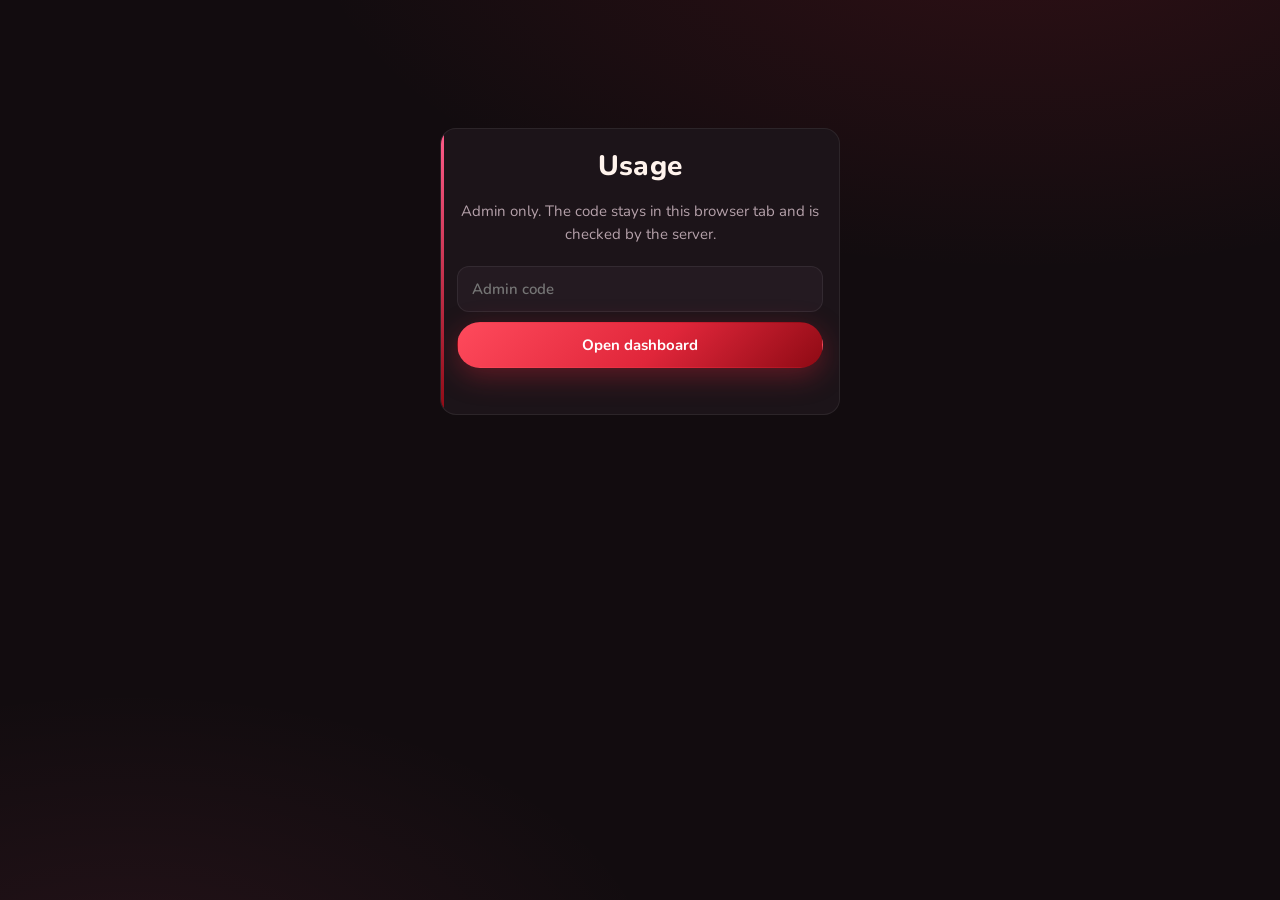
==== docs/admin/index.html @ 59099d67 "Update" ====
<!doctype html>
<html lang="en">
<head>
<meta charset="utf-8">
<meta name="viewport" content="width=device-width, initial-scale=1">
<meta name="robots" content="noindex,nofollow">
<title>Choochie usage</title>
<link rel="icon" type="image/png" href="../img/favicon.png">
<link rel="preconnect" href="https://fonts.googleapis.com">
<link rel="preconnect" href="https://fonts.gstatic.com" crossorigin>
<link href="https://fonts.googleapis.com/css2?family=Nunito:wght@400;600;700;800&display=swap" rel="stylesheet">
<link rel="stylesheet" href="../style.css">
<style>
  /* one readable font for everything on this page */
  html,body,h1,h2,h3,button,input,select,svg text{font-family:'Nunito',system-ui,sans-serif!important}
  body{min-height:100vh}
  .wrap{max-width:1200px;margin:0 auto;padding:20px 16px 60px}
  .top{display:flex;align-items:flex-end;justify-content:space-between;gap:12px;flex-wrap:wrap;margin-bottom:16px}
  .top h1{font-size:clamp(24px,3.6vw,32px);font-weight:800;color:var(--cream);margin:0;letter-spacing:0}
  .meta{color:var(--faint);font-size:13px}
  .actions{display:flex;gap:8px;flex-wrap:wrap}
  .btn-sm{padding:8px 14px;font-size:13px}
  select.btn{appearance:none;-webkit-appearance:none}
  .card{background:var(--surface);border:1px solid var(--stroke);border-radius:16px;padding:16px;min-width:0}
  .card h2{font-size:15px;font-weight:800;color:var(--cream);margin:0 0 12px;letter-spacing:.2px}
  .card h2 small{color:var(--faint);font-weight:600;font-size:12px;margin-left:6px}
  .login{max-width:400px;margin:12vh auto 0;text-align:center}
  .login h1{color:var(--cream);font-size:28px;font-weight:800}
  .login input{width:100%;margin:14px 0 10px;padding:12px 14px;border-radius:12px;border:1px solid var(--stroke);background:var(--surface2);color:var(--text);font-size:15px;font-weight:600}
  .login input:focus{outline:2px solid var(--red);outline-offset:1px}
  .msg{min-height:22px;color:var(--rose);font-weight:700;font-size:14px;margin-top:8px}
  .grid{display:grid;gap:12px;margin-bottom:12px}
  .kpis{grid-template-columns:repeat(auto-fill,minmax(min(170px,100%),1fr))}
  @media (max-width:520px){.kpis{grid-template-columns:1fr 1fr}.kpi .val{font-size:22px}}
  .kpi{display:flex;flex-direction:column;gap:2px}
  .kpi .label{color:var(--dim);font-size:12px;font-weight:700;text-transform:uppercase;letter-spacing:.5px}
  .kpi .row1{display:flex;align-items:baseline;gap:8px;flex-wrap:wrap}
  .kpi .val{font-weight:800;font-size:26px;color:var(--cream);line-height:1.2;font-variant-numeric:tabular-nums}
  .delta{font-size:12px;font-weight:800;padding:1px 7px;border-radius:99px;background:var(--surface2);color:var(--dim)}
  .delta.up{color:#ffd2dc;background:rgba(255,92,138,.18)}
  .delta.down{color:var(--dim)}
  .kpi .note{color:var(--faint);font-size:12px}
  .spark{margin-top:6px;height:30px}
  .c2{grid-template-columns:1.6fr 1fr}
  .c3{grid-template-columns:repeat(3,1fr)}
  @media (max-width:900px){.c2,.c3{grid-template-columns:1fr}}
  .legend{display:flex;gap:14px;color:var(--dim);font-size:12px;font-weight:700;margin-bottom:6px;flex-wrap:wrap}
  .legend b{display:inline-block;width:10px;height:10px;border-radius:3px;margin-right:6px;vertical-align:-1px}
  .chart{position:relative}
  .chart svg{display:block;width:100%;height:auto}
  svg text{fill:var(--faint);font-size:10px;font-weight:700}
  .tip{position:absolute;pointer-events:none;background:#0d080b;border:1px solid rgba(255,92,138,.35);color:var(--text);font-size:12px;font-weight:700;padding:7px 9px;border-radius:10px;white-space:nowrap;transform:translate(-50%,-110%);opacity:0;transition:opacity .1s;z-index:5;box-shadow:0 8px 24px rgba(0,0,0,.5)}
  .tip.on{opacity:1}
  .tip .d{color:var(--faint);font-size:11px;margin-bottom:2px}
  .donut-wrap{display:flex;gap:16px;align-items:center;flex-wrap:wrap}
  .donut-legend{display:grid;gap:6px;flex:1;min-width:150px}
  .li{display:grid;grid-template-columns:12px 1fr auto;gap:8px;align-items:center;font-size:14px}
  .li b{width:12px;height:12px;border-radius:4px}
  .li span:last-child{font-weight:800;color:var(--text);font-variant-numeric:tabular-nums}
  .li span:nth-child(2){color:var(--dim)}
  .chips{display:flex;gap:6px;flex-wrap:wrap;margin-top:12px}
  .chip{background:var(--surface2);border:1px solid var(--stroke);border-radius:99px;padding:4px 10px;font-size:12px;font-weight:700;color:var(--dim)}
  .chip strong{color:var(--cream);margin-left:4px}
  .gauges{display:grid;grid-template-columns:repeat(3,1fr);gap:8px;text-align:center}
  .gauge .g-l{color:var(--dim);font-size:12px;font-weight:700;margin-top:2px}
  .gauge .g-s{color:var(--faint);font-size:11px}
  .big{font-size:40px;font-weight:800;color:var(--cream);line-height:1.1;font-variant-numeric:tabular-nums}
  .big-note{color:var(--dim);font-size:13px;font-weight:600;margin-top:4px}
  .proj{margin-top:12px;padding:10px 12px;border-radius:12px;background:var(--surface2);font-size:13px;color:var(--dim);font-weight:600}
  .proj strong{color:var(--cream);font-size:18px}
  .hbars{display:grid;gap:9px}
  .hb{display:grid;grid-template-columns:118px 1fr 52px;gap:8px;align-items:center;font-size:13px}
  .hb span:first-child{color:var(--dim);font-weight:700;white-space:nowrap;overflow:hidden;text-overflow:ellipsis}
  .hb span:last-child{text-align:right;font-weight:800;color:var(--text);font-variant-numeric:tabular-nums}
  .hb .track{height:12px;border-radius:99px;background:var(--surface2);overflow:hidden}
  .hb .track i{display:block;height:100%;border-radius:99px;background:linear-gradient(90deg,var(--rose),var(--red))}
  .facts{display:grid;grid-template-columns:repeat(3,1fr);gap:8px;margin-top:14px}
  .fact{background:var(--surface2);border-radius:12px;padding:8px 10px}
  .fact div:first-child{color:var(--faint);font-size:11px;font-weight:700;text-transform:uppercase;letter-spacing:.4px}
  .fact div:last-child{color:var(--cream);font-weight:800;font-size:15px;font-variant-numeric:tabular-nums}
  .table-wrap{overflow-x:auto;max-height:420px;overflow-y:auto}
  table{width:100%;border-collapse:collapse;font-size:13px;font-variant-numeric:tabular-nums}
  th,td{padding:8px 10px;text-align:right;border-bottom:1px solid var(--stroke);white-space:nowrap}
  th:first-child,td:first-child{text-align:left}
  th{color:var(--dim);font-weight:800;font-size:11px;text-transform:uppercase;letter-spacing:.4px;position:sticky;top:0;background:var(--surface)}
  tr:hover td{background:rgba(255,92,138,.05)}
  .est{color:var(--faint);font-size:12px;margin-top:10px;line-height:1.6}
  .hidden{display:none!important}
  .banner{background:rgba(224,38,58,.12);border:1px solid rgba(224,38,58,.35);color:var(--rose-soft);border-radius:12px;padding:10px 14px;margin-bottom:12px;font-size:14px;font-weight:700}
  @media (max-width:520px){.gauges{grid-template-columns:1fr 1fr 1fr}.hb{grid-template-columns:96px 1fr 44px}.facts{grid-template-columns:1fr 1fr}.big{font-size:34px}}
</style>
</head>
<body>
<div class="wrap">

  <section id="login" class="login card">
    <h1>Usage</h1>
    <p class="fine">Admin only. The code stays in this browser tab and is checked by the server.</p>
    <form id="login-form" autocomplete="off">
      <input id="code" type="password" placeholder="Admin code" aria-label="Admin code" required>
      <button class="btn btn-primary" type="submit" style="width:100%">Open dashboard</button>
    </form>
    <div id="login-msg" class="msg" role="status"></div>
  </section>

  <section id="dash" class="hidden" aria-live="polite">
    <div class="top">
      <div><h1>Choochie usage</h1><div class="meta" id="meta">-</div></div>
      <div class="actions">
        <select id="days" class="btn btn-ghost btn-sm" aria-label="Period">
          <option value="7">7 days</option><option value="30" selected>30 days</option><option value="90">90 days</option>
        </select>
        <button id="refresh" class="btn btn-ghost btn-sm" type="button">Refresh</button>
        <button id="forget" class="btn btn-ghost btn-sm" type="button">Forget code</button>
      </div>
    </div>
    <div id="banner" class="banner hidden"></div>

    <div class="grid kpis" id="kpis"></div>

    <div class="grid c2">
      <div class="card">
        <h2>Active PCs and new installs <small>per day</small></h2>
        <div class="legend"><span><b style="background:#ff5c8a"></b>Active PCs</span><span><b style="background:#fff3ec"></b>New installs</span></div>
        <div class="chart" id="ch-active"></div>
      </div>
      <div class="card">
        <h2>Venice balance</h2>
        <div class="big" id="vb">-</div>
        <div class="big-note" id="vb-note">live from Venice</div>
        <div class="proj" id="vb-proj">-</div>
        <div class="facts" id="facts"></div>
      </div>
    </div>

    <div class="grid c2">
      <div class="card">
        <h2>Estimated cost per day</h2>
        <div class="legend"><span><b style="background:#e0263a"></b>Venice (brain, mic)</span><span><b style="background:#ffc2d4"></b>Inworld (voice)</span></div>
        <div class="chart" id="ch-cost"></div>
      </div>
      <div class="card">
        <h2>Energy</h2>
        <div class="gauges" id="gauges"></div>
      </div>
    </div>

    <div class="grid c2">
      <div class="card">
        <h2>Who uses her <small>right now</small></h2>
        <div class="donut-wrap"><div id="donut"></div><div class="donut-legend" id="donut-legend"></div></div>
        <div class="chips" id="chips"></div>
      </div>
      <div class="card">
        <h2>What it's spent on <small id="mix-period"></small></h2>
        <div class="hbars" id="mix"></div>
      </div>
    </div>

    <div class="card">
      <h2>Days</h2>
      <div class="table-wrap"><table id="table"></table></div>
      <div class="est" id="prices"></div>
    </div>
  </section>

</div>
<script src="admin.js"></script>
</body>
</html>
---- docs/style.css ----
:root{
  --ink:#120c0f;--ink2:#1a1216;--surface:#1c1419;--surface2:#241a21;--stroke:rgba(255,255,255,.07);
  --red:#e0263a;--red-dark:#8e0a14;--red-light:#ff4a5c;--rose:#ff5c8a;--rose-soft:#ffc2d4;--cream:#fff3ec;
  --text:#f7eef1;--dim:#b5a1aa;--faint:#7d6871;
  --display:'Sniglet',cursive;--body:'Nunito',system-ui,sans-serif;
}
*{box-sizing:border-box}
html{scroll-behavior:smooth}
body{margin:0;background:var(--ink);color:var(--text);font-family:var(--body);line-height:1.55;overflow-x:hidden;
  background-image:radial-gradient(1200px 600px at 80% -10%,rgba(224,38,58,.14),transparent 60%),radial-gradient(900px 500px at 10% 110%,rgba(255,92,138,.08),transparent 60%)}
img{max-width:100%;display:block}
a{color:var(--rose)}
h1,h2,h3{font-family:var(--display);font-weight:800;margin:0 0 .4em;letter-spacing:.3px}
h2{font-size:clamp(28px,4vw,40px);color:var(--rose)}
h3{font-size:20px;color:var(--cream)}
p{margin:.4em 0}
.sub{color:var(--dim);max-width:62ch}
.fine{color:var(--faint);font-size:13px}
kbd{font:600 12px var(--body);background:var(--surface2);border:1px solid var(--stroke);border-bottom-width:2px;border-radius:6px;padding:1px 6px}
code{background:var(--surface2);padding:1px 6px;border-radius:6px}
main{max-width:1180px;margin:0 auto;padding:0 20px}
section{padding:56px 0}

.nav{position:sticky;top:0;z-index:20;display:flex;align-items:center;justify-content:space-between;padding:12px 20px;background:rgba(18,12,15,.82);backdrop-filter:blur(10px);border-bottom:1px solid var(--stroke)}
.brand{display:flex;align-items:center;gap:10px;color:var(--text);text-decoration:none;font-family:var(--display);font-weight:800;font-size:20px}
.brand img{border-radius:50%;box-shadow:0 0 0 2px var(--red-dark)}
.nav nav{display:flex;gap:18px}
.nav nav a{color:var(--dim);text-decoration:none;font-weight:600;font-size:14px}
.nav nav a:hover{color:var(--rose)}

.btn{display:inline-flex;align-items:center;justify-content:center;gap:8px;padding:12px 22px;border-radius:999px;font-weight:700;text-decoration:none;border:1px solid transparent;cursor:pointer;font-family:var(--body);font-size:15px;transition:transform .12s,box-shadow .12s,background .12s}
.btn:hover{transform:translateY(-1px)}
.btn-primary{background:linear-gradient(135deg,var(--red-light),var(--red) 55%,var(--red-dark));color:#fff;box-shadow:0 8px 28px rgba(224,38,58,.35)}
.btn-primary:hover{box-shadow:0 10px 34px rgba(224,38,58,.5)}
.btn-ghost{background:var(--surface2);color:var(--text);border-color:var(--stroke)}
.btn-ghost:hover{background:#33252e}
.btn-big{padding:16px 30px;font-size:17px}
.badge{display:inline-block;background:var(--red);color:#fff;font-weight:800;font-size:12px;padding:2px 9px;border-radius:999px;vertical-align:middle;letter-spacing:.5px}
.dot{opacity:.5}

/* hero */
.hero{position:relative;display:grid;grid-template-columns:1.1fr .9fr;gap:40px;align-items:center;padding:72px 0 48px;min-height:70vh}
.hero-text .eyebrow{display:flex;gap:10px;align-items:center;color:var(--dim);font-size:14px;font-weight:600;margin-bottom:18px}
.hero h1{font-size:clamp(56px,9vw,112px);line-height:.95;margin:0;color:var(--cream);text-shadow:0 0 40px rgba(224,38,58,.35)}
.tag{font-family:var(--display);font-size:clamp(20px,2.6vw,28px);color:var(--rose);margin:14px 0 8px}
.tag em{font-style:normal;color:var(--red-light);text-decoration:underline wavy var(--red-dark)}
.lede{color:var(--dim);max-width:52ch;font-size:17px}
.cta{display:flex;gap:12px;flex-wrap:wrap;margin:26px 0 12px}
.hero-art{position:relative;justify-self:center;width:min(100%,440px);aspect-ratio:1}
.hero-art img{border-radius:28px;box-shadow:0 30px 80px rgba(0,0,0,.6),0 0 0 1px var(--stroke);transform:rotate(-2deg)}
.ring{position:absolute;inset:-10%;border-radius:50%;border:2px solid rgba(255,92,138,.25);border-top-color:rgba(255,74,92,.6);border-left-color:transparent;animation:spin 18s linear infinite}
.ring::after{content:"";position:absolute;inset:8%;border-radius:50%;border:1.5px dashed rgba(255,194,212,.22)}
@keyframes spin{to{transform:rotate(360deg)}}
.swirl{position:absolute;pointer-events:none;border-radius:50%;border:3px solid rgba(255,92,138,.09);mask:conic-gradient(from 0deg,#000 0 70%,transparent 72%)}
.swirl-a{width:60vw;height:60vw;max-width:800px;max-height:800px;left:-20vw;top:-30vw;animation:spin 60s linear infinite}
.swirl-b{width:40vw;height:40vw;max-width:520px;max-height:520px;right:-12vw;bottom:-14vw;border-color:rgba(224,38,58,.1);animation:spin 45s linear infinite reverse}
.sparkles i{position:absolute;width:10px;height:10px;background:var(--rose-soft);clip-path:polygon(50% 0,60% 40%,100% 50%,60% 60%,50% 100%,40% 60%,0 50%,40% 40%);opacity:0;animation:tw 4s ease-in-out infinite}
.sparkles i:nth-child(1){left:8%;top:18%;animation-delay:.2s}.sparkles i:nth-child(2){left:48%;top:10%;animation-delay:1.1s;width:14px;height:14px}
.sparkles i:nth-child(3){left:62%;top:75%;animation-delay:2s}.sparkles i:nth-child(4){left:90%;top:30%;animation-delay:.7s;width:8px;height:8px}
.sparkles i:nth-child(5){left:30%;top:88%;animation-delay:2.7s}.sparkles i:nth-child(6){left:75%;top:8%;animation-delay:3.3s;width:12px;height:12px}
@keyframes tw{0%,100%{opacity:0;transform:scale(.4) rotate(0)}50%{opacity:.9;transform:scale(1) rotate(45deg)}}

/* chain divider */
.chain{height:14px;margin:6px auto;max-width:720px;background:radial-gradient(circle,transparent 3px,rgba(217,210,213,.28) 3.5px,rgba(217,210,213,.28) 5px,transparent 5.5px) 0 0/22px 14px repeat-x;opacity:.55}

/* trailer */
.trailer{padding:24px 0 10px}
.trailer-card{position:relative;max-width:760px;margin:0 auto;border-radius:22px;overflow:hidden;border:1px solid var(--stroke);box-shadow:0 20px 60px rgba(0,0,0,.5);aspect-ratio:16/9}
.trailer-card img{width:100%;height:100%;object-fit:cover;object-position:center 30%;filter:brightness(.55) saturate(1.1)}
.trailer-over{position:absolute;inset:0;display:flex;flex-direction:column;align-items:center;justify-content:center;gap:6px;text-align:center;color:var(--cream)}
.trailer-over strong{font-family:var(--display);font-size:26px}
.trailer-over span:last-child{color:var(--dim);font-size:14px}
.play{width:64px;height:64px;border-radius:50%;background:linear-gradient(135deg,var(--red-light),var(--red-dark));display:grid;place-items:center;font-size:24px;box-shadow:0 10px 30px rgba(224,38,58,.5);margin-bottom:8px}

/* features */
.grid{display:grid;grid-template-columns:repeat(auto-fit,minmax(280px,1fr));gap:16px;margin-top:28px}
.card{background:var(--surface);border:1px solid var(--stroke);border-radius:20px;padding:22px 22px 18px;position:relative;overflow:hidden}
.card::before{content:"";position:absolute;left:0;top:0;bottom:0;width:3px;background:linear-gradient(var(--rose),var(--red-dark))}
.card p{color:var(--dim);font-size:15px}
.card.spicy{background:linear-gradient(160deg,#2b0d14,var(--surface))}
.shots{display:grid;grid-template-columns:repeat(auto-fit,minmax(240px,1fr));gap:18px;margin-top:36px}
.shots figure{margin:0;background:var(--surface);border:1px solid var(--stroke);border-radius:18px;overflow:hidden}
.shots img{width:100%;aspect-ratio:4/5;object-fit:cover;object-position:top}
.shots figcaption{padding:10px 14px;color:var(--dim);font-size:13px}

/* download */
.dl-box{max-width:720px;margin:0 auto;text-align:center;background:linear-gradient(180deg,#2a0710,var(--surface));border:1px solid rgba(255,92,138,.2);border-radius:28px;padding:44px 28px;box-shadow:0 30px 80px rgba(0,0,0,.45)}
.dl-box .sub{margin:0 auto 20px}
.dl-box .fine{margin-top:14px}
.smart{margin-top:22px;text-align:left;background:var(--ink2);border:1px solid var(--stroke);border-radius:14px;padding:10px 16px}
.smart summary{cursor:pointer;font-weight:700;color:var(--rose-soft)}
.smart p{color:var(--dim);font-size:14px}

/* tiers */
.tiers{display:grid;grid-template-columns:repeat(auto-fit,minmax(280px,1fr));gap:18px;margin-top:28px}
.tier{display:block;color:var(--text);text-decoration:none;background:var(--surface);border:1px solid var(--stroke);border-radius:22px;overflow:hidden;transition:transform .15s,border-color .15s}
.tier:hover{transform:translateY(-3px);border-color:rgba(255,92,138,.5)}
.tier.featured{border-color:rgba(224,38,58,.5);box-shadow:0 0 0 1px rgba(224,38,58,.25),0 20px 60px rgba(224,38,58,.15)}
.tier img{width:100%;aspect-ratio:460/200;object-fit:cover}
.tier-body{padding:18px 20px 20px}
.tier h3{display:flex;justify-content:space-between;align-items:baseline;gap:10px;color:var(--rose)}
.tier h3 span{font-family:var(--body);font-weight:700;color:var(--cream);font-size:15px}
.energy{color:var(--red-light);font-weight:800;font-family:var(--display);margin:0 0 8px}
.tier ul{margin:0;padding-left:18px;color:var(--dim);font-size:14px}
.tier li{margin:3px 0}
.support-links{display:flex;gap:12px;flex-wrap:wrap;margin-top:26px}

/* discord */
.discord{display:grid;grid-template-columns:220px 1fr;gap:34px;align-items:center}
.portrait{border-radius:50%;width:220px;aspect-ratio:1;object-fit:cover;box-shadow:0 0 0 3px var(--red-dark),0 0 60px rgba(224,38,58,.35)}

/* faq */
.faq details{background:var(--surface);border:1px solid var(--stroke);border-radius:16px;padding:12px 18px;margin:10px 0}
.faq summary{cursor:pointer;font-weight:700;font-size:16px;color:var(--cream)}
.faq p{color:var(--dim);font-size:15px;margin:8px 0 2px}

footer{text-align:center;color:var(--faint);font-size:13px;padding:36px 20px 50px;border-top:1px solid var(--stroke);margin-top:30px}
footer a{color:var(--dim)}

/* gate */
.gate{position:fixed;inset:0;z-index:50;background:rgba(10,6,8,.92);backdrop-filter:blur(8px);display:grid;place-items:center;padding:20px}
.gate[hidden]{display:none}
.gate-card{max-width:440px;background:var(--surface);border:1px solid rgba(255,92,138,.3);border-radius:26px;padding:34px 30px;text-align:center;box-shadow:0 40px 100px rgba(0,0,0,.7)}
.gate-fang{font-family:var(--display);font-size:52px;color:var(--red-light);line-height:1;text-shadow:0 0 30px rgba(224,38,58,.6)}
.gate-card p{color:var(--dim)}
.gate-btns{display:flex;gap:10px;justify-content:center;flex-wrap:wrap;margin-top:18px}
body.locked{overflow:hidden}

@media (max-width:860px){
  .hero{grid-template-columns:1fr;padding-top:40px;text-align:center;min-height:auto}
  .hero-text .eyebrow,.cta{justify-content:center}
  .lede{margin:0 auto}
  .hero-art{width:min(80%,340px)}
  .discord{grid-template-columns:1fr;text-align:center;justify-items:center}
  .nav nav{display:none}
}
@media (prefers-reduced-motion:reduce){.ring,.swirl,.sparkles i{animation:none}}
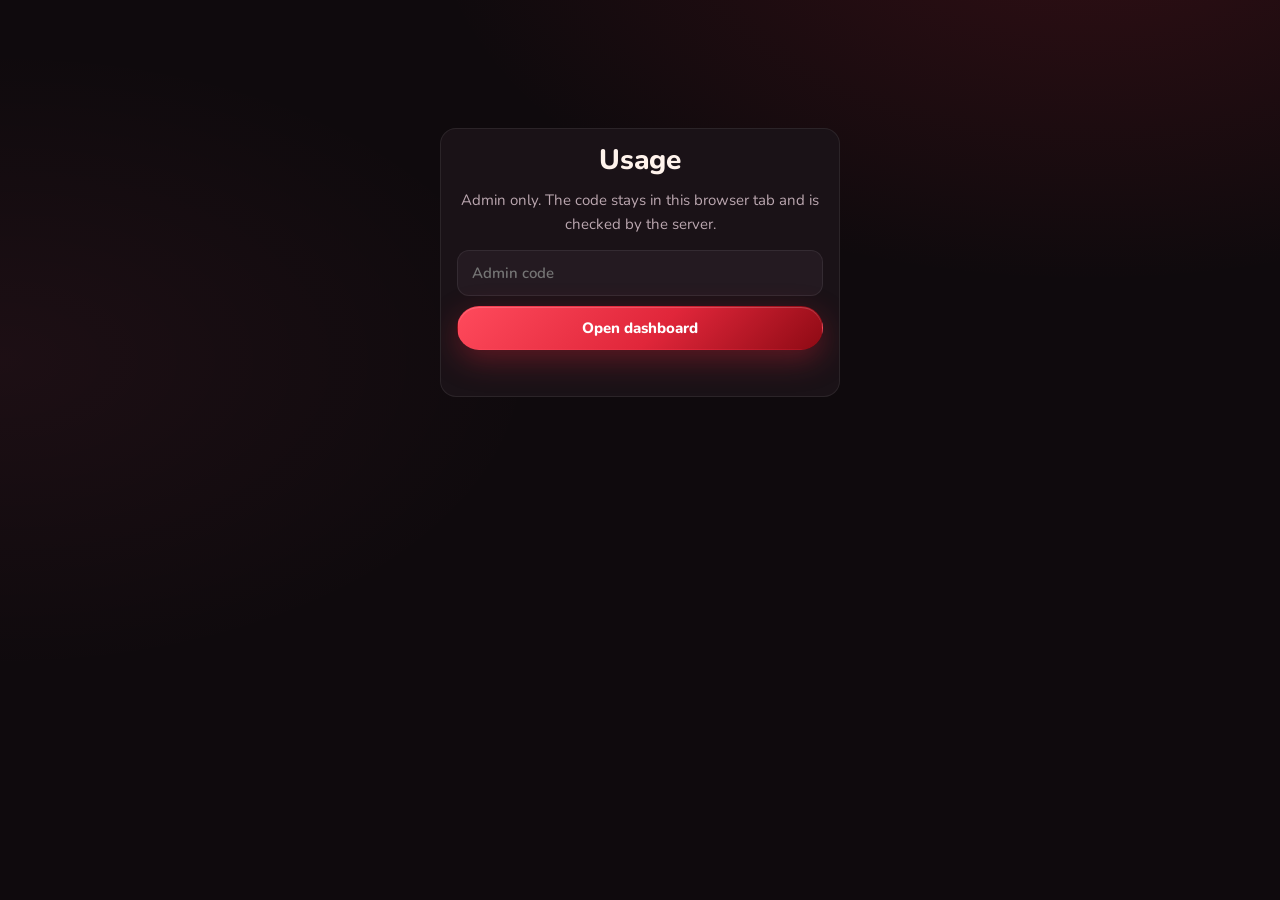
==== commit 252d1099: "Update" ====
--- a/docs/admin/index.html
+++ b/docs/admin/index.html
@@ -1,14 +1,14 @@
 <!doctype html>
 <html lang="en">
 <head>
+<meta http-equiv="Cache-Control" content="no-cache">
 <meta charset="utf-8">
 <meta name="viewport" content="width=device-width, initial-scale=1">
 <meta name="robots" content="noindex,nofollow">
 <title>Choochie usage</title>
 <link rel="icon" type="image/png" href="../img/favicon.png">
-<link rel="preconnect" href="https://fonts.googleapis.com">
-<link rel="preconnect" href="https://fonts.gstatic.com" crossorigin>
-<link href="https://fonts.googleapis.com/css2?family=Nunito:wght@400;600;700;800&display=swap" rel="stylesheet">
+<link rel="preload" href="../fonts/nunito-latin.woff2" as="font" type="font/woff2" crossorigin>
+<link rel="stylesheet" href="../fonts/nunito.css">
 <link rel="stylesheet" href="../style.css">
 <style>
   /* one readable font for everything on this page */
@@ -165,6 +165,6 @@
   </section>
 
 </div>
-<script src="admin.js"></script>
+<script src="admin.js?v=2026111702"></script>
 </body>
 </html>
--- a/docs/fonts/nunito.css
+++ b/docs/fonts/nunito.css
@@ -0,0 +1,271 @@
+/* Nunito (variable, weights 400-900), self-hosted. Same files and unicode-range subsets Google Fonts serves (v32). License: SIL Open Font License 1.1, see OFL.txt */
+/* cyrillic-ext */
+@font-face {
+  font-family: 'Nunito';
+  font-style: normal;
+  font-weight: 400;
+  font-display: swap;
+  src: url(nunito-cyrillic-ext.woff2) format('woff2');
+  unicode-range: U+0460-052F, U+1C80-1C8A, U+20B4, U+2DE0-2DFF, U+A640-A69F, U+FE2E-FE2F;
+}
+/* cyrillic */
+@font-face {
+  font-family: 'Nunito';
+  font-style: normal;
+  font-weight: 400;
+  font-display: swap;
+  src: url(nunito-cyrillic.woff2) format('woff2');
+  unicode-range: U+0301, U+0400-045F, U+0490-0491, U+04B0-04B1, U+2116;
+}
+/* vietnamese */
+@font-face {
+  font-family: 'Nunito';
+  font-style: normal;
+  font-weight: 400;
+  font-display: swap;
+  src: url(nunito-vietnamese.woff2) format('woff2');
+  unicode-range: U+0102-0103, U+0110-0111, U+0128-0129, U+0168-0169, U+01A0-01A1, U+01AF-01B0, U+0300-0301, U+0303-0304, U+0308-0309, U+0323, U+0329, U+1EA0-1EF9, U+20AB;
+}
+/* latin-ext */
+@font-face {
+  font-family: 'Nunito';
+  font-style: normal;
+  font-weight: 400;
+  font-display: swap;
+  src: url(nunito-latin-ext.woff2) format('woff2');
+  unicode-range: U+0100-02BA, U+02BD-02C5, U+02C7-02CC, U+02CE-02D7, U+02DD-02FF, U+0304, U+0308, U+0329, U+1D00-1DBF, U+1E00-1E9F, U+1EF2-1EFF, U+2020, U+20A0-20AB, U+20AD-20C4, U+2113, U+2C60-2C7F, U+A720-A7FF;
+}
+/* latin */
+@font-face {
+  font-family: 'Nunito';
+  font-style: normal;
+  font-weight: 400;
+  font-display: swap;
+  src: url(nunito-latin.woff2) format('woff2');
+  unicode-range: U+0000-00FF, U+0131, U+0152-0153, U+02BB-02BC, U+02C6, U+02DA, U+02DC, U+0304, U+0308, U+0329, U+2000-206F, U+20AC, U+2122, U+2191, U+2193, U+2212, U+2215, U+FEFF, U+FFFD;
+}
+/* cyrillic-ext */
+@font-face {
+  font-family: 'Nunito';
+  font-style: normal;
+  font-weight: 500;
+  font-display: swap;
+  src: url(nunito-cyrillic-ext.woff2) format('woff2');
+  unicode-range: U+0460-052F, U+1C80-1C8A, U+20B4, U+2DE0-2DFF, U+A640-A69F, U+FE2E-FE2F;
+}
+/* cyrillic */
+@font-face {
+  font-family: 'Nunito';
+  font-style: normal;
+  font-weight: 500;
+  font-display: swap;
+  src: url(nunito-cyrillic.woff2) format('woff2');
+  unicode-range: U+0301, U+0400-045F, U+0490-0491, U+04B0-04B1, U+2116;
+}
+/* vietnamese */
+@font-face {
+  font-family: 'Nunito';
+  font-style: normal;
+  font-weight: 500;
+  font-display: swap;
+  src: url(nunito-vietnamese.woff2) format('woff2');
+  unicode-range: U+0102-0103, U+0110-0111, U+0128-0129, U+0168-0169, U+01A0-01A1, U+01AF-01B0, U+0300-0301, U+0303-0304, U+0308-0309, U+0323, U+0329, U+1EA0-1EF9, U+20AB;
+}
+/* latin-ext */
+@font-face {
+  font-family: 'Nunito';
+  font-style: normal;
+  font-weight: 500;
+  font-display: swap;
+  src: url(nunito-latin-ext.woff2) format('woff2');
+  unicode-range: U+0100-02BA, U+02BD-02C5, U+02C7-02CC, U+02CE-02D7, U+02DD-02FF, U+0304, U+0308, U+0329, U+1D00-1DBF, U+1E00-1E9F, U+1EF2-1EFF, U+2020, U+20A0-20AB, U+20AD-20C4, U+2113, U+2C60-2C7F, U+A720-A7FF;
+}
+/* latin */
+@font-face {
+  font-family: 'Nunito';
+  font-style: normal;
+  font-weight: 500;
+  font-display: swap;
+  src: url(nunito-latin.woff2) format('woff2');
+  unicode-range: U+0000-00FF, U+0131, U+0152-0153, U+02BB-02BC, U+02C6, U+02DA, U+02DC, U+0304, U+0308, U+0329, U+2000-206F, U+20AC, U+2122, U+2191, U+2193, U+2212, U+2215, U+FEFF, U+FFFD;
+}
+/* cyrillic-ext */
+@font-face {
+  font-family: 'Nunito';
+  font-style: normal;
+  font-weight: 600;
+  font-display: swap;
+  src: url(nunito-cyrillic-ext.woff2) format('woff2');
+  unicode-range: U+0460-052F, U+1C80-1C8A, U+20B4, U+2DE0-2DFF, U+A640-A69F, U+FE2E-FE2F;
+}
+/* cyrillic */
+@font-face {
+  font-family: 'Nunito';
+  font-style: normal;
+  font-weight: 600;
+  font-display: swap;
+  src: url(nunito-cyrillic.woff2) format('woff2');
+  unicode-range: U+0301, U+0400-045F, U+0490-0491, U+04B0-04B1, U+2116;
+}
+/* vietnamese */
+@font-face {
+  font-family: 'Nunito';
+  font-style: normal;
+  font-weight: 600;
+  font-display: swap;
+  src: url(nunito-vietnamese.woff2) format('woff2');
+  unicode-range: U+0102-0103, U+0110-0111, U+0128-0129, U+0168-0169, U+01A0-01A1, U+01AF-01B0, U+0300-0301, U+0303-0304, U+0308-0309, U+0323, U+0329, U+1EA0-1EF9, U+20AB;
+}
+/* latin-ext */
+@font-face {
+  font-family: 'Nunito';
+  font-style: normal;
+  font-weight: 600;
+  font-display: swap;
+  src: url(nunito-latin-ext.woff2) format('woff2');
+  unicode-range: U+0100-02BA, U+02BD-02C5, U+02C7-02CC, U+02CE-02D7, U+02DD-02FF, U+0304, U+0308, U+0329, U+1D00-1DBF, U+1E00-1E9F, U+1EF2-1EFF, U+2020, U+20A0-20AB, U+20AD-20C4, U+2113, U+2C60-2C7F, U+A720-A7FF;
+}
+/* latin */
+@font-face {
+  font-family: 'Nunito';
+  font-style: normal;
+  font-weight: 600;
+  font-display: swap;
+  src: url(nunito-latin.woff2) format('woff2');
+  unicode-range: U+0000-00FF, U+0131, U+0152-0153, U+02BB-02BC, U+02C6, U+02DA, U+02DC, U+0304, U+0308, U+0329, U+2000-206F, U+20AC, U+2122, U+2191, U+2193, U+2212, U+2215, U+FEFF, U+FFFD;
+}
+/* cyrillic-ext */
+@font-face {
+  font-family: 'Nunito';
+  font-style: normal;
+  font-weight: 700;
+  font-display: swap;
+  src: url(nunito-cyrillic-ext.woff2) format('woff2');
+  unicode-range: U+0460-052F, U+1C80-1C8A, U+20B4, U+2DE0-2DFF, U+A640-A69F, U+FE2E-FE2F;
+}
+/* cyrillic */
+@font-face {
+  font-family: 'Nunito';
+  font-style: normal;
+  font-weight: 700;
+  font-display: swap;
+  src: url(nunito-cyrillic.woff2) format('woff2');
+  unicode-range: U+0301, U+0400-045F, U+0490-0491, U+04B0-04B1, U+2116;
+}
+/* vietnamese */
+@font-face {
+  font-family: 'Nunito';
+  font-style: normal;
+  font-weight: 700;
+  font-display: swap;
+  src: url(nunito-vietnamese.woff2) format('woff2');
+  unicode-range: U+0102-0103, U+0110-0111, U+0128-0129, U+0168-0169, U+01A0-01A1, U+01AF-01B0, U+0300-0301, U+0303-0304, U+0308-0309, U+0323, U+0329, U+1EA0-1EF9, U+20AB;
+}
+/* latin-ext */
+@font-face {
+  font-family: 'Nunito';
+  font-style: normal;
+  font-weight: 700;
+  font-display: swap;
+  src: url(nunito-latin-ext.woff2) format('woff2');
+  unicode-range: U+0100-02BA, U+02BD-02C5, U+02C7-02CC, U+02CE-02D7, U+02DD-02FF, U+0304, U+0308, U+0329, U+1D00-1DBF, U+1E00-1E9F, U+1EF2-1EFF, U+2020, U+20A0-20AB, U+20AD-20C4, U+2113, U+2C60-2C7F, U+A720-A7FF;
+}
+/* latin */
+@font-face {
+  font-family: 'Nunito';
+  font-style: normal;
+  font-weight: 700;
+  font-display: swap;
+  src: url(nunito-latin.woff2) format('woff2');
+  unicode-range: U+0000-00FF, U+0131, U+0152-0153, U+02BB-02BC, U+02C6, U+02DA, U+02DC, U+0304, U+0308, U+0329, U+2000-206F, U+20AC, U+2122, U+2191, U+2193, U+2212, U+2215, U+FEFF, U+FFFD;
+}
+/* cyrillic-ext */
+@font-face {
+  font-family: 'Nunito';
+  font-style: normal;
+  font-weight: 800;
+  font-display: swap;
+  src: url(nunito-cyrillic-ext.woff2) format('woff2');
+  unicode-range: U+0460-052F, U+1C80-1C8A, U+20B4, U+2DE0-2DFF, U+A640-A69F, U+FE2E-FE2F;
+}
+/* cyrillic */
+@font-face {
+  font-family: 'Nunito';
+  font-style: normal;
+  font-weight: 800;
+  font-display: swap;
+  src: url(nunito-cyrillic.woff2) format('woff2');
+  unicode-range: U+0301, U+0400-045F, U+0490-0491, U+04B0-04B1, U+2116;
+}
+/* vietnamese */
+@font-face {
+  font-family: 'Nunito';
+  font-style: normal;
+  font-weight: 800;
+  font-display: swap;
+  src: url(nunito-vietnamese.woff2) format('woff2');
+  unicode-range: U+0102-0103, U+0110-0111, U+0128-0129, U+0168-0169, U+01A0-01A1, U+01AF-01B0, U+0300-0301, U+0303-0304, U+0308-0309, U+0323, U+0329, U+1EA0-1EF9, U+20AB;
+}
+/* latin-ext */
+@font-face {
+  font-family: 'Nunito';
+  font-style: normal;
+  font-weight: 800;
+  font-display: swap;
+  src: url(nunito-latin-ext.woff2) format('woff2');
+  unicode-range: U+0100-02BA, U+02BD-02C5, U+02C7-02CC, U+02CE-02D7, U+02DD-02FF, U+0304, U+0308, U+0329, U+1D00-1DBF, U+1E00-1E9F, U+1EF2-1EFF, U+2020, U+20A0-20AB, U+20AD-20C4, U+2113, U+2C60-2C7F, U+A720-A7FF;
+}
+/* latin */
+@font-face {
+  font-family: 'Nunito';
+  font-style: normal;
+  font-weight: 800;
+  font-display: swap;
+  src: url(nunito-latin.woff2) format('woff2');
+  unicode-range: U+0000-00FF, U+0131, U+0152-0153, U+02BB-02BC, U+02C6, U+02DA, U+02DC, U+0304, U+0308, U+0329, U+2000-206F, U+20AC, U+2122, U+2191, U+2193, U+2212, U+2215, U+FEFF, U+FFFD;
+}
+/* cyrillic-ext */
+@font-face {
+  font-family: 'Nunito';
+  font-style: normal;
+  font-weight: 900;
+  font-display: swap;
+  src: url(nunito-cyrillic-ext.woff2) format('woff2');
+  unicode-range: U+0460-052F, U+1C80-1C8A, U+20B4, U+2DE0-2DFF, U+A640-A69F, U+FE2E-FE2F;
+}
+/* cyrillic */
+@font-face {
+  font-family: 'Nunito';
+  font-style: normal;
+  font-weight: 900;
+  font-display: swap;
+  src: url(nunito-cyrillic.woff2) format('woff2');
+  unicode-range: U+0301, U+0400-045F, U+0490-0491, U+04B0-04B1, U+2116;
+}
+/* vietnamese */
+@font-face {
+  font-family: 'Nunito';
+  font-style: normal;
+  font-weight: 900;
+  font-display: swap;
+  src: url(nunito-vietnamese.woff2) format('woff2');
+  unicode-range: U+0102-0103, U+0110-0111, U+0128-0129, U+0168-0169, U+01A0-01A1, U+01AF-01B0, U+0300-0301, U+0303-0304, U+0308-0309, U+0323, U+0329, U+1EA0-1EF9, U+20AB;
+}
+/* latin-ext */
+@font-face {
+  font-family: 'Nunito';
+  font-style: normal;
+  font-weight: 900;
+  font-display: swap;
+  src: url(nunito-latin-ext.woff2) format('woff2');
+  unicode-range: U+0100-02BA, U+02BD-02C5, U+02C7-02CC, U+02CE-02D7, U+02DD-02FF, U+0304, U+0308, U+0329, U+1D00-1DBF, U+1E00-1E9F, U+1EF2-1EFF, U+2020, U+20A0-20AB, U+20AD-20C4, U+2113, U+2C60-2C7F, U+A720-A7FF;
+}
+/* latin */
+@font-face {
+  font-family: 'Nunito';
+  font-style: normal;
+  font-weight: 900;
+  font-display: swap;
+  src: url(nunito-latin.woff2) format('woff2');
+  unicode-range: U+0000-00FF, U+0131, U+0152-0153, U+02BB-02BC, U+02C6, U+02DA, U+02DC, U+0304, U+0308, U+0329, U+2000-206F, U+20AC, U+2122, U+2191, U+2193, U+2212, U+2215, U+FEFF, U+FFFD;
+}
--- a/docs/style.css
+++ b/docs/style.css
@@ -1,137 +1,519 @@
+/* Choochie site - one font (Nunito), her palette: near-black, crimson, rose, cream. No blue. */
 :root{
-  --ink:#120c0f;--ink2:#1a1216;--surface:#1c1419;--surface2:#241a21;--stroke:rgba(255,255,255,.07);
+  --ink:#0f0a0d;--ink2:#171015;--surface:#1a1217;--surface2:#241a21;--stroke:rgba(255,255,255,.075);--stroke2:rgba(255,92,138,.22);
   --red:#e0263a;--red-dark:#8e0a14;--red-light:#ff4a5c;--rose:#ff5c8a;--rose-soft:#ffc2d4;--cream:#fff3ec;
-  --text:#f7eef1;--dim:#b5a1aa;--faint:#7d6871;
-  --display:'Sniglet',cursive;--body:'Nunito',system-ui,sans-serif;
+  --text:#f7eef1;--dim:#bba7b0;--faint:#85707a;
+  --display:'Nunito',system-ui,sans-serif;--body:'Nunito',system-ui,sans-serif;
+  --radius:22px;--ease:cubic-bezier(.2,.7,.2,1);
 }
 *{box-sizing:border-box}
-html{scroll-behavior:smooth}
-body{margin:0;background:var(--ink);color:var(--text);font-family:var(--body);line-height:1.55;overflow-x:hidden;
-  background-image:radial-gradient(1200px 600px at 80% -10%,rgba(224,38,58,.14),transparent 60%),radial-gradient(900px 500px at 10% 110%,rgba(255,92,138,.08),transparent 60%)}
+[hidden]{display:none!important}
+html{scroll-behavior:smooth;-webkit-text-size-adjust:100%}
+body{margin:0;background:var(--ink);color:var(--text);font-family:var(--body);line-height:1.6;overflow-x:hidden;font-size:16px;
+  background-image:radial-gradient(1100px 620px at 85% -10%,rgba(224,38,58,.16),transparent 60%),radial-gradient(900px 520px at 0% 40%,rgba(255,92,138,.06),transparent 60%);background-repeat:no-repeat}
 img{max-width:100%;display:block}
 a{color:var(--rose)}
-h1,h2,h3{font-family:var(--display);font-weight:800;margin:0 0 .4em;letter-spacing:.3px}
-h2{font-size:clamp(28px,4vw,40px);color:var(--rose)}
-h3{font-size:20px;color:var(--cream)}
+h1,h2,h3{font-family:var(--display);font-weight:900;margin:0 0 .4em;letter-spacing:-.01em;line-height:1.12}
+h2{font-size:clamp(30px,4.4vw,46px);color:var(--cream)}
+h3{font-size:20px;font-weight:800;color:var(--cream)}
 p{margin:.4em 0}
-.sub{color:var(--dim);max-width:62ch}
+.sub{color:var(--dim);max-width:62ch;font-size:17px}
 .fine{color:var(--faint);font-size:13px}
-kbd{font:600 12px var(--body);background:var(--surface2);border:1px solid var(--stroke);border-bottom-width:2px;border-radius:6px;padding:1px 6px}
-code{background:var(--surface2);padding:1px 6px;border-radius:6px}
+kbd{font:700 12px var(--body);background:var(--surface2);border:1px solid var(--stroke);border-bottom-width:2px;border-radius:6px;padding:1px 6px}
+code{background:var(--surface2);padding:1px 6px;border-radius:6px;font-size:.92em}
 main{max-width:1180px;margin:0 auto;padding:0 20px}
-section{padding:56px 0}
-
-.nav{position:sticky;top:0;z-index:20;display:flex;align-items:center;justify-content:space-between;padding:12px 20px;background:rgba(18,12,15,.82);backdrop-filter:blur(10px);border-bottom:1px solid var(--stroke)}
-.brand{display:flex;align-items:center;gap:10px;color:var(--text);text-decoration:none;font-family:var(--display);font-weight:800;font-size:20px}
-.brand img{border-radius:50%;box-shadow:0 0 0 2px var(--red-dark)}
-.nav nav{display:flex;gap:18px}
-.nav nav a{color:var(--dim);text-decoration:none;font-weight:600;font-size:14px}
+section{padding:72px 0}
+:focus-visible{outline:2px solid var(--rose);outline-offset:3px;border-radius:6px}
+.skip{position:absolute;left:-999px;top:8px;z-index:99;background:var(--cream);color:var(--ink);padding:8px 14px;border-radius:10px;font-weight:800}
+.skip:focus{left:12px}
+
+/* nav */
+.nav{position:sticky;top:0;z-index:20;display:flex;align-items:center;justify-content:space-between;padding:12px 24px;background:rgba(15,10,13,.72);backdrop-filter:blur(14px) saturate(1.3);-webkit-backdrop-filter:blur(14px) saturate(1.3);border-bottom:1px solid var(--stroke)}
+.brand{display:flex;align-items:center;gap:10px;color:var(--cream);text-decoration:none;font-weight:900;font-size:20px;letter-spacing:-.01em}
+.brand img{border-radius:50%;box-shadow:0 0 0 2px var(--red-dark),0 0 18px rgba(224,38,58,.35)}
+.nav nav{display:flex;gap:20px}
+.nav nav a{color:var(--dim);text-decoration:none;font-weight:700;font-size:14px;transition:color .15s}
 .nav nav a:hover{color:var(--rose)}
 
-.btn{display:inline-flex;align-items:center;justify-content:center;gap:8px;padding:12px 22px;border-radius:999px;font-weight:700;text-decoration:none;border:1px solid transparent;cursor:pointer;font-family:var(--body);font-size:15px;transition:transform .12s,box-shadow .12s,background .12s}
-.btn:hover{transform:translateY(-1px)}
-.btn-primary{background:linear-gradient(135deg,var(--red-light),var(--red) 55%,var(--red-dark));color:#fff;box-shadow:0 8px 28px rgba(224,38,58,.35)}
-.btn-primary:hover{box-shadow:0 10px 34px rgba(224,38,58,.5)}
-.btn-ghost{background:var(--surface2);color:var(--text);border-color:var(--stroke)}
-.btn-ghost:hover{background:#33252e}
-.btn-big{padding:16px 30px;font-size:17px}
-.badge{display:inline-block;background:var(--red);color:#fff;font-weight:800;font-size:12px;padding:2px 9px;border-radius:999px;vertical-align:middle;letter-spacing:.5px}
+/* buttons */
+.btn{display:inline-flex;align-items:center;justify-content:center;gap:9px;padding:12px 22px;border-radius:999px;font-weight:800;text-decoration:none;border:1px solid transparent;cursor:pointer;font-family:var(--body);font-size:15px;line-height:1.2;transition:transform .18s var(--ease),box-shadow .18s,background .18s,border-color .18s}
+.btn:hover{transform:translateY(-2px)}
+.btn:active{transform:translateY(0)}
+.btn svg{width:18px;height:18px;flex:none}
+.btn-primary{background:linear-gradient(135deg,var(--red-light),var(--red) 55%,var(--red-dark));color:#fff;box-shadow:0 10px 30px rgba(224,38,58,.35),inset 0 1px 0 rgba(255,255,255,.18)}
+.btn-primary:hover{box-shadow:0 14px 40px rgba(224,38,58,.55),inset 0 1px 0 rgba(255,255,255,.18)}
+.btn-ghost{background:rgba(255,255,255,.04);color:var(--text);border-color:var(--stroke)}
+.btn-ghost:hover{background:rgba(255,92,138,.08);border-color:var(--stroke2)}
+.btn-soft{background:rgba(255,92,138,.1);color:var(--rose-soft);border-color:var(--stroke2)}
+.btn-soft:hover{background:rgba(255,92,138,.18)}
+.btn-big{padding:15px 24px;font-size:16px}
+.badge{display:inline-block;background:var(--red);color:#fff;font-weight:900;font-size:11px;padding:2px 9px;border-radius:999px;vertical-align:middle;letter-spacing:.5px}
 .dot{opacity:.5}
-
-/* hero */
-.hero{position:relative;display:grid;grid-template-columns:1.1fr .9fr;gap:40px;align-items:center;padding:72px 0 48px;min-height:70vh}
-.hero-text .eyebrow{display:flex;gap:10px;align-items:center;color:var(--dim);font-size:14px;font-weight:600;margin-bottom:18px}
-.hero h1{font-size:clamp(56px,9vw,112px);line-height:.95;margin:0;color:var(--cream);text-shadow:0 0 40px rgba(224,38,58,.35)}
-.tag{font-family:var(--display);font-size:clamp(20px,2.6vw,28px);color:var(--rose);margin:14px 0 8px}
-.tag em{font-style:normal;color:var(--red-light);text-decoration:underline wavy var(--red-dark)}
-.lede{color:var(--dim);max-width:52ch;font-size:17px}
-.cta{display:flex;gap:12px;flex-wrap:wrap;margin:26px 0 12px}
-.hero-art{position:relative;justify-self:center;width:min(100%,440px);aspect-ratio:1}
-.hero-art img{border-radius:28px;box-shadow:0 30px 80px rgba(0,0,0,.6),0 0 0 1px var(--stroke);transform:rotate(-2deg)}
-.ring{position:absolute;inset:-10%;border-radius:50%;border:2px solid rgba(255,92,138,.25);border-top-color:rgba(255,74,92,.6);border-left-color:transparent;animation:spin 18s linear infinite}
-.ring::after{content:"";position:absolute;inset:8%;border-radius:50%;border:1.5px dashed rgba(255,194,212,.22)}
+.eyebrow{display:inline-flex;gap:10px;align-items:center;color:var(--rose-soft);font-size:13px;font-weight:800;letter-spacing:.06em;text-transform:uppercase}
+.kicker{display:inline-block;color:var(--rose);font-size:13px;font-weight:900;letter-spacing:.12em;text-transform:uppercase;margin-bottom:10px}
+
+/* ============================================ home */
+.hero{position:relative;display:grid;grid-template-columns:1.05fr .95fr;gap:48px;align-items:center;padding:80px 0 64px;min-height:min(88vh,820px)}
+.hero-text .eyebrow{padding:7px 14px;border-radius:999px;background:rgba(255,92,138,.08);border:1px solid var(--stroke2);margin-bottom:22px}
+.hero h1{font-size:clamp(44px,7vw,84px);line-height:1;margin:0;color:var(--cream);letter-spacing:-.025em}
+.hero h1 .grad{background:linear-gradient(100deg,var(--rose) 10%,var(--red-light) 50%,var(--rose-soft) 90%);-webkit-background-clip:text;background-clip:text;color:transparent}
+.lede{color:var(--dim);max-width:50ch;font-size:clamp(17px,1.6vw,19px);margin:20px 0 0}
+.lede strong{color:var(--cream)}
+.cta{display:flex;gap:12px;flex-wrap:wrap;margin:30px 0 14px}
+.hero-meta{display:flex;flex-wrap:wrap;gap:8px 18px;color:var(--faint);font-size:13px;font-weight:700}
+.hero-meta span::before{content:"";display:inline-block;width:6px;height:6px;border-radius:50%;background:var(--rose);margin-right:8px;vertical-align:middle;opacity:.8}
+.hero-art{position:relative;justify-self:center;width:min(100%,470px);aspect-ratio:1}
+.glow{position:absolute;inset:-18%;border-radius:50%;background:radial-gradient(closest-side,rgba(224,38,58,.45),rgba(255,92,138,.14) 55%,transparent 75%);filter:blur(10px);animation:pulse 7s ease-in-out infinite;pointer-events:none}
+.hero-figure{position:relative;width:100%;height:100%;transform:translate3d(var(--px,0),var(--py,0),0);transition:transform .5s var(--ease)}
+.hero-figure .float{width:100%;height:100%;animation:float 7s ease-in-out infinite}
+.hero-figure img{width:100%;height:100%;object-fit:cover;border-radius:44% 56% 52% 48% / 48% 44% 56% 52%;box-shadow:0 40px 90px rgba(0,0,0,.6),0 0 0 1px rgba(255,92,138,.25),0 0 80px rgba(224,38,58,.25)}
+.chip{position:absolute;display:flex;align-items:center;gap:8px;padding:10px 14px;border-radius:16px;background:rgba(26,18,23,.82);backdrop-filter:blur(10px);-webkit-backdrop-filter:blur(10px);border:1px solid var(--stroke2);font-size:13px;font-weight:800;color:var(--cream);box-shadow:0 14px 40px rgba(0,0,0,.45);white-space:nowrap;animation:float 6s ease-in-out infinite}
+.chip i{display:grid;color:var(--rose)}.chip svg,.card .ico svg,.signin-note .ico svg{width:20px;height:20px}
+.chip-a{left:-6%;top:12%;animation-delay:-1.5s}
+.chip-b{right:-4%;top:44%;animation-delay:-3s}
+.chip-c{left:4%;bottom:6%;animation-delay:-4.5s}
+.bubble-hero{position:absolute;right:2%;top:-2%;max-width:230px;padding:12px 16px;border-radius:18px 18px 18px 6px;background:linear-gradient(135deg,var(--red),var(--red-dark));color:#fff;font-size:14px;font-weight:700;box-shadow:0 16px 40px rgba(224,38,58,.4);animation:float 8s ease-in-out infinite;animation-delay:-2s}
+@keyframes float{0%,100%{transform:translateY(0)}50%{transform:translateY(-12px)}}
+@keyframes pulse{0%,100%{opacity:.85;transform:scale(1)}50%{opacity:1;transform:scale(1.05)}}
 @keyframes spin{to{transform:rotate(360deg)}}
-.swirl{position:absolute;pointer-events:none;border-radius:50%;border:3px solid rgba(255,92,138,.09);mask:conic-gradient(from 0deg,#000 0 70%,transparent 72%)}
-.swirl-a{width:60vw;height:60vw;max-width:800px;max-height:800px;left:-20vw;top:-30vw;animation:spin 60s linear infinite}
-.swirl-b{width:40vw;height:40vw;max-width:520px;max-height:520px;right:-12vw;bottom:-14vw;border-color:rgba(224,38,58,.1);animation:spin 45s linear infinite reverse}
-.sparkles i{position:absolute;width:10px;height:10px;background:var(--rose-soft);clip-path:polygon(50% 0,60% 40%,100% 50%,60% 60%,50% 100%,40% 60%,0 50%,40% 40%);opacity:0;animation:tw 4s ease-in-out infinite}
-.sparkles i:nth-child(1){left:8%;top:18%;animation-delay:.2s}.sparkles i:nth-child(2){left:48%;top:10%;animation-delay:1.1s;width:14px;height:14px}
-.sparkles i:nth-child(3){left:62%;top:75%;animation-delay:2s}.sparkles i:nth-child(4){left:90%;top:30%;animation-delay:.7s;width:8px;height:8px}
-.sparkles i:nth-child(5){left:30%;top:88%;animation-delay:2.7s}.sparkles i:nth-child(6){left:75%;top:8%;animation-delay:3.3s;width:12px;height:12px}
-@keyframes tw{0%,100%{opacity:0;transform:scale(.4) rotate(0)}50%{opacity:.9;transform:scale(1) rotate(45deg)}}
-
-/* chain divider */
-.chain{height:14px;margin:6px auto;max-width:720px;background:radial-gradient(circle,transparent 3px,rgba(217,210,213,.28) 3.5px,rgba(217,210,213,.28) 5px,transparent 5.5px) 0 0/22px 14px repeat-x;opacity:.55}
-
-/* trailer */
-.trailer{padding:24px 0 10px}
-.trailer-card{position:relative;max-width:760px;margin:0 auto;border-radius:22px;overflow:hidden;border:1px solid var(--stroke);box-shadow:0 20px 60px rgba(0,0,0,.5);aspect-ratio:16/9}
-.trailer-card img{width:100%;height:100%;object-fit:cover;object-position:center 30%;filter:brightness(.55) saturate(1.1)}
-.trailer-over{position:absolute;inset:0;display:flex;flex-direction:column;align-items:center;justify-content:center;gap:6px;text-align:center;color:var(--cream)}
-.trailer-over strong{font-family:var(--display);font-size:26px}
-.trailer-over span:last-child{color:var(--dim);font-size:14px}
-.play{width:64px;height:64px;border-radius:50%;background:linear-gradient(135deg,var(--red-light),var(--red-dark));display:grid;place-items:center;font-size:24px;box-shadow:0 10px 30px rgba(224,38,58,.5);margin-bottom:8px}
-
-/* features */
-.grid{display:grid;grid-template-columns:repeat(auto-fit,minmax(280px,1fr));gap:16px;margin-top:28px}
-.card{background:var(--surface);border:1px solid var(--stroke);border-radius:20px;padding:22px 22px 18px;position:relative;overflow:hidden}
-.card::before{content:"";position:absolute;left:0;top:0;bottom:0;width:3px;background:linear-gradient(var(--rose),var(--red-dark))}
-.card p{color:var(--dim);font-size:15px}
-.card.spicy{background:linear-gradient(160deg,#2b0d14,var(--surface))}
-.shots{display:grid;grid-template-columns:repeat(auto-fit,minmax(240px,1fr));gap:18px;margin-top:36px}
-.shots figure{margin:0;background:var(--surface);border:1px solid var(--stroke);border-radius:18px;overflow:hidden}
-.shots img{width:100%;aspect-ratio:4/5;object-fit:cover;object-position:top}
-.shots figcaption{padding:10px 14px;color:var(--dim);font-size:13px}
-
-/* download */
-.dl-box{max-width:720px;margin:0 auto;text-align:center;background:linear-gradient(180deg,#2a0710,var(--surface));border:1px solid rgba(255,92,138,.2);border-radius:28px;padding:44px 28px;box-shadow:0 30px 80px rgba(0,0,0,.45)}
-.dl-box .sub{margin:0 auto 20px}
-.dl-box .fine{margin-top:14px}
+
+/* plain "what is it" strip - also what Google's reviewers read */
+.about{padding:8px 0 40px}
+.about-card{display:grid;grid-template-columns:1.3fr 1fr;gap:32px;align-items:center;padding:34px 36px;border-radius:28px;background:linear-gradient(135deg,rgba(255,92,138,.07),rgba(255,255,255,.02));border:1px solid var(--stroke)}
+.about-card p{color:var(--dim);font-size:17px;margin:0}
+.about-card p strong{color:var(--cream)}
+.facts{display:grid;grid-template-columns:1fr 1fr;gap:10px}
+.fact{padding:14px 16px;border-radius:16px;background:var(--ink2);border:1px solid var(--stroke)}
+.fact b{display:block;color:var(--cream);font-size:15px;font-weight:900}
+.fact span{color:var(--faint);font-size:13px}
+
+.section-head{text-align:center;max-width:720px;margin:0 auto 44px}
+.section-head .sub{margin:12px auto 0}
+
+/* feature rows with screenshots */
+.feature-row{display:grid;grid-template-columns:1fr 1fr;gap:56px;align-items:center;padding:28px 0}
+.feature-row + .feature-row{margin-top:24px}
+.feature-row.flip .feature-media{order:2}
+.feature-media{position:relative;border-radius:26px;overflow:hidden;background:var(--surface);border:1px solid var(--stroke);box-shadow:0 30px 70px rgba(0,0,0,.45);transition:transform .5s var(--ease),box-shadow .5s}
+.feature-media:hover{transform:translateY(-4px);box-shadow:0 40px 80px rgba(0,0,0,.5),0 0 0 1px var(--stroke2)}
+.feature-media::after{content:"";position:absolute;inset:0;background:linear-gradient(180deg,transparent 60%,rgba(15,10,13,.5));pointer-events:none}
+.feature-media img{width:100%;height:100%;object-fit:cover}
+.feature-media.tall{aspect-ratio:4/4.2;max-width:480px;justify-self:center;width:100%}
+.feature-media.tall img{object-position:center 18%}
+.feature-media.wide{aspect-ratio:960/650}
+.feature-text h3{font-size:clamp(24px,3vw,32px);font-weight:900;margin-bottom:12px}
+.feature-text p{color:var(--dim);font-size:17px}
+.ticks{list-style:none;padding:0;margin:18px 0 0;display:grid;gap:10px}
+.ticks li{position:relative;padding-left:30px;color:var(--text)}
+.ticks li::before{content:"";position:absolute;left:0;top:4px;width:18px;height:18px;border-radius:50%;background:rgba(255,92,138,.14);box-shadow:inset 0 0 0 1px var(--stroke2)}
+.ticks li::after{content:"";position:absolute;left:6px;top:8px;width:6px;height:9px;border:solid var(--rose);border-width:0 2px 2px 0;transform:rotate(45deg)}
+
+/* small feature grid */
+.grid{display:grid;grid-template-columns:repeat(3,1fr);gap:16px;margin-top:48px}
+.card{position:relative;background:linear-gradient(180deg,rgba(255,255,255,.03),rgba(255,255,255,.01));border:1px solid var(--stroke);border-radius:var(--radius);padding:24px;overflow:hidden;transition:transform .25s var(--ease),border-color .25s,box-shadow .25s}
+.card:hover{transform:translateY(-4px);border-color:var(--stroke2);box-shadow:0 20px 50px rgba(0,0,0,.4),0 0 40px rgba(224,38,58,.08)}
+.card .ico{width:44px;height:44px;border-radius:14px;display:grid;place-items:center;color:var(--rose);background:rgba(255,92,138,.1);box-shadow:inset 0 0 0 1px var(--stroke2);margin-bottom:14px}
+.card h3{font-size:18px;margin-bottom:6px}
+.card p{color:var(--dim);font-size:15px;margin:0}
+.card.spicy{background:linear-gradient(160deg,rgba(142,10,20,.35),rgba(255,255,255,.01))}
+
+/* web chat promo */
+.chat-promo{display:grid;grid-template-columns:1fr 1fr;gap:48px;align-items:center;padding:44px;border-radius:32px;background:radial-gradient(600px 300px at 0% 0%,rgba(224,38,58,.18),transparent 70%),var(--surface);border:1px solid var(--stroke)}
+.mock{display:flex;flex-direction:column;gap:10px;padding:22px;border-radius:24px;background:var(--ink2);border:1px solid var(--stroke);box-shadow:0 30px 70px rgba(0,0,0,.45)}
+.mock-head{display:flex;align-items:center;gap:10px;padding-bottom:10px;border-bottom:1px solid var(--stroke);margin-bottom:4px}
+.mock-head img{width:38px;height:38px;border-radius:50%;object-fit:cover;box-shadow:0 0 0 2px var(--red-dark)}
+.mock-head b{color:var(--cream)}
+.mock-head small{display:block;color:#9fe0b2;font-size:12px;font-weight:700}
+.mb{max-width:82%;padding:10px 14px;border-radius:18px;font-size:14px;line-height:1.45}
+.mb.her{align-self:flex-start;background:var(--surface2);border:1px solid var(--stroke);border-bottom-left-radius:6px}
+.mb.me{align-self:flex-end;background:linear-gradient(135deg,var(--red),var(--red-dark));color:#fff;border-bottom-right-radius:6px}
+
+/* steps */
+.steps3{display:grid;grid-template-columns:repeat(3,1fr);gap:16px;counter-reset:st}
+.step{position:relative;padding:28px 24px 24px;border-radius:var(--radius);background:var(--surface);border:1px solid var(--stroke);counter-increment:st;transition:transform .25s var(--ease),border-color .25s}
+.step:hover{transform:translateY(-4px);border-color:var(--stroke2)}
+.step::before{content:counter(st);display:grid;place-items:center;width:42px;height:42px;border-radius:50%;margin-bottom:16px;background:linear-gradient(135deg,var(--red-light),var(--red-dark));color:#fff;font-weight:900;font-size:18px;box-shadow:0 8px 24px rgba(224,38,58,.4)}
+.step h3{font-size:19px;margin-bottom:6px}
+.step p{color:var(--dim);margin:0;font-size:15px}
+
+/* tiers summary */
+.tiers{display:grid;grid-template-columns:repeat(4,1fr);gap:14px}
+.tier{position:relative;display:flex;flex-direction:column;color:var(--text);text-decoration:none;background:var(--surface);border:1px solid var(--stroke);border-radius:var(--radius);overflow:hidden;transition:transform .25s var(--ease),border-color .25s,box-shadow .25s}
+.tier:hover{transform:translateY(-5px);border-color:var(--stroke2);box-shadow:0 24px 60px rgba(0,0,0,.45)}
+.tier.featured{border-color:rgba(224,38,58,.55);box-shadow:0 0 0 1px rgba(224,38,58,.25),0 24px 60px rgba(224,38,58,.18)}
+.tier-img{height:96px;background:linear-gradient(135deg,#2a0b12,#160d12)}
+.tier-img img{width:100%;height:100%;object-fit:cover}
+.tier-body{padding:18px 20px 22px;display:flex;flex-direction:column;flex:1}
+.tier h3{margin:0;font-size:19px}
+.price{font-size:28px;font-weight:900;color:var(--cream);margin:4px 0 2px;letter-spacing:-.02em}
+.price small{font-size:14px;color:var(--faint);font-weight:700}
+.energy{color:var(--rose);font-weight:800;font-size:14px;margin:0 0 10px}
+.tier ul{margin:0;padding-left:18px;color:var(--dim);font-size:14px;flex:1}
+.tier li{margin:4px 0}
+.tier .tag{position:absolute;top:12px;right:12px;background:var(--red);color:#fff;font-size:11px;font-weight:900;letter-spacing:.06em;text-transform:uppercase;padding:4px 10px;border-radius:999px}
+
+/* trust / sign-in note */
+.trust{display:grid;grid-template-columns:repeat(3,1fr);gap:16px}
+.trust .card{padding:22px}
+.signin-note{margin-top:18px;display:flex;gap:14px;align-items:flex-start;padding:18px 20px;border-radius:18px;background:rgba(255,92,138,.06);border:1px solid var(--stroke2);color:var(--rose-soft);font-size:15px}
+.signin-note b{color:var(--cream)}
+.signin-note .ico{flex:none;display:grid;color:var(--rose);padding-top:2px}
+
+/* faq */
+.faq{max-width:820px;margin:0 auto}
+.faq details{background:var(--surface);border:1px solid var(--stroke);border-radius:18px;margin:10px 0;transition:border-color .2s,background .2s}
+.faq details[open]{border-color:var(--stroke2);background:linear-gradient(180deg,rgba(255,92,138,.05),var(--surface))}
+.faq summary{cursor:pointer;list-style:none;display:flex;justify-content:space-between;align-items:center;gap:16px;padding:16px 20px;font-weight:800;font-size:16px;color:var(--cream)}
+.faq summary::-webkit-details-marker{display:none}
+.faq summary::after{content:"+";flex:none;width:28px;height:28px;border-radius:50%;display:grid;place-items:center;background:rgba(255,92,138,.1);color:var(--rose);font-weight:900;transition:transform .25s var(--ease)}
+.faq details[open] summary::after{transform:rotate(45deg)}
+.faq details p{color:var(--dim);font-size:15px;margin:0;padding:0 20px 18px}
+
+/* final cta */
+.final{text-align:center;padding:64px 24px;border-radius:36px;background:radial-gradient(500px 260px at 50% 0%,rgba(224,38,58,.3),transparent 70%),var(--surface);border:1px solid var(--stroke);position:relative;overflow:hidden}
+.final img{width:110px;height:110px;border-radius:50%;object-fit:cover;margin:0 auto 18px;box-shadow:0 0 0 3px var(--red-dark),0 0 60px rgba(224,38,58,.45)}
+.final .cta{justify-content:center}
+
+/* download box (still used by downloads page bits) */
+.dl-box{max-width:720px;margin:0 auto;text-align:center;background:linear-gradient(180deg,#2a0710,var(--surface));border:1px solid rgba(255,92,138,.2);border-radius:28px;padding:44px 28px}
 .smart{margin-top:22px;text-align:left;background:var(--ink2);border:1px solid var(--stroke);border-radius:14px;padding:10px 16px}
-.smart summary{cursor:pointer;font-weight:700;color:var(--rose-soft)}
+.smart summary{cursor:pointer;font-weight:800;color:var(--rose-soft)}
 .smart p{color:var(--dim);font-size:14px}
 
-/* tiers */
-.tiers{display:grid;grid-template-columns:repeat(auto-fit,minmax(280px,1fr));gap:18px;margin-top:28px}
-.tier{display:block;color:var(--text);text-decoration:none;background:var(--surface);border:1px solid var(--stroke);border-radius:22px;overflow:hidden;transition:transform .15s,border-color .15s}
-.tier:hover{transform:translateY(-3px);border-color:rgba(255,92,138,.5)}
-.tier.featured{border-color:rgba(224,38,58,.5);box-shadow:0 0 0 1px rgba(224,38,58,.25),0 20px 60px rgba(224,38,58,.15)}
-.tier img{width:100%;aspect-ratio:460/200;object-fit:cover}
-.tier-body{padding:18px 20px 20px}
-.tier h3{display:flex;justify-content:space-between;align-items:baseline;gap:10px;color:var(--rose)}
-.tier h3 span{font-family:var(--body);font-weight:700;color:var(--cream);font-size:15px}
-.energy{color:var(--red-light);font-weight:800;font-family:var(--display);margin:0 0 8px}
-.tier ul{margin:0;padding-left:18px;color:var(--dim);font-size:14px}
-.tier li{margin:3px 0}
-.support-links{display:flex;gap:12px;flex-wrap:wrap;margin-top:26px}
-
-/* discord */
-.discord{display:grid;grid-template-columns:220px 1fr;gap:34px;align-items:center}
-.portrait{border-radius:50%;width:220px;aspect-ratio:1;object-fit:cover;box-shadow:0 0 0 3px var(--red-dark),0 0 60px rgba(224,38,58,.35)}
-
-/* faq */
-.faq details{background:var(--surface);border:1px solid var(--stroke);border-radius:16px;padding:12px 18px;margin:10px 0}
-.faq summary{cursor:pointer;font-weight:700;font-size:16px;color:var(--cream)}
-.faq p{color:var(--dim);font-size:15px;margin:8px 0 2px}
-
-footer{text-align:center;color:var(--faint);font-size:13px;padding:36px 20px 50px;border-top:1px solid var(--stroke);margin-top:30px}
+/* scroll reveal (only when JS + motion are on) */
+.js .reveal{opacity:0;transform:translateY(26px);transition:opacity .8s var(--ease),transform .8s var(--ease);transition-delay:var(--d,0s)}
+.js .reveal.in{opacity:1;transform:none}
+
+footer{color:var(--faint);font-size:14px;padding:48px 20px 40px;border-top:1px solid var(--stroke);margin-top:60px;background:linear-gradient(180deg,transparent,rgba(224,38,58,.04))}
 footer a{color:var(--dim)}
 
 /* gate */
-.gate{position:fixed;inset:0;z-index:50;background:rgba(10,6,8,.92);backdrop-filter:blur(8px);display:grid;place-items:center;padding:20px}
+.gate{position:fixed;inset:0;z-index:50;background:rgba(10,6,8,.9);backdrop-filter:blur(10px);-webkit-backdrop-filter:blur(10px);display:grid;place-items:center;padding:20px}
 .gate[hidden]{display:none}
-.gate-card{max-width:440px;background:var(--surface);border:1px solid rgba(255,92,138,.3);border-radius:26px;padding:34px 30px;text-align:center;box-shadow:0 40px 100px rgba(0,0,0,.7)}
-.gate-fang{font-family:var(--display);font-size:52px;color:var(--red-light);line-height:1;text-shadow:0 0 30px rgba(224,38,58,.6)}
+.gate-card{max-width:440px;background:var(--surface);border:1px solid var(--stroke2);border-radius:28px;padding:34px 30px;text-align:center;box-shadow:0 40px 100px rgba(0,0,0,.7)}
+.gate-fang{font-size:52px;font-weight:900;color:var(--red-light);line-height:1;text-shadow:0 0 30px rgba(224,38,58,.6)}
 .gate-card p{color:var(--dim)}
 .gate-btns{display:flex;gap:10px;justify-content:center;flex-wrap:wrap;margin-top:18px}
 body.locked{overflow:hidden}
 
+@media (max-width:980px){
+  .tiers,.grid{grid-template-columns:repeat(2,1fr)}
+  .trust{grid-template-columns:1fr}
+}
 @media (max-width:860px){
-  .hero{grid-template-columns:1fr;padding-top:40px;text-align:center;min-height:auto}
-  .hero-text .eyebrow,.cta{justify-content:center}
-  .lede{margin:0 auto}
-  .hero-art{width:min(80%,340px)}
-  .discord{grid-template-columns:1fr;text-align:center;justify-items:center}
-  .nav nav{display:none}
-}
-@media (prefers-reduced-motion:reduce){.ring,.swirl,.sparkles i{animation:none}}
+  section{padding:52px 0}
+  .hero{grid-template-columns:1fr;gap:36px;padding:36px 0 32px;text-align:center;min-height:auto}
+  .hero-text{display:flex;flex-direction:column;align-items:center}
+  .cta,.hero-meta{justify-content:center}
+  .lede{margin-left:auto;margin-right:auto}
+  .hero-art{width:min(78%,360px);order:-1;margin-top:10px}
+  .chip{font-size:12px;padding:8px 11px}
+  .chip-a{left:-10%}.chip-b{right:-10%}
+  .bubble-hero{display:none}
+  .about-card{grid-template-columns:1fr;padding:26px 22px}
+  .feature-row,.feature-row.flip{grid-template-columns:1fr;gap:26px}
+  .feature-row.flip .feature-media{order:0}
+  .chat-promo{grid-template-columns:1fr;padding:26px 20px;gap:28px}
+  .steps3{grid-template-columns:1fr}
+}
+@media (max-width:520px){
+  .tiers,.grid{grid-template-columns:1fr}
+  .hero-text .eyebrow{font-size:11px;letter-spacing:.03em;gap:8px;padding:6px 12px}
+  .fact{padding:12px}
+  .facts{grid-template-columns:1fr 1fr}
+  .cta .btn{width:100%}
+  .final{padding:44px 18px}
+}
+@media (prefers-reduced-motion:reduce){
+  *,*::before,*::after{animation:none!important;transition:none!important;scroll-behavior:auto!important}
+  .js .reveal{opacity:1;transform:none}
+  .hero-figure{transform:none!important}
+}
+
+/* ===================================================== shared pages (clean UI) */
+.btn-sm{padding:8px 16px;font-size:14px}
+.btn-block{width:100%}
+.btn[disabled]{opacity:.5;cursor:not-allowed;transform:none}
+.nav nav{align-items:center}
+.nav nav a[aria-current="page"]{color:var(--cream)}
+.nav nav .btn{color:#fff}
+.nav-account{display:inline-flex;align-items:center;gap:8px}
+.avatar{width:26px;height:26px;border-radius:50%;display:grid;place-items:center;background:linear-gradient(135deg,var(--red-light),var(--red-dark));color:#fff;font:800 13px var(--body)}
+.nav-toggle{display:none;background:none;border:0;padding:8px;cursor:pointer}
+.nav-toggle span{display:block;width:22px;height:2px;background:var(--text);margin:5px 0;border-radius:2px}
+
+.page{max-width:1080px;margin:0 auto;padding:0 20px}
+.page-head{padding:56px 0 18px}
+.page-head h1{font-size:clamp(34px,5vw,52px);color:var(--cream);margin:0 0 6px}
+.page-head .sub{font-size:17px}
+.section{padding:28px 0}
+.section h2{font-size:clamp(22px,3vw,28px)}
+.panel{background:var(--surface);border:1px solid var(--stroke);border-radius:20px;padding:24px}
+.panel + .panel{margin-top:16px}
+.panel h2,.panel h3{margin-top:0}
+.row{display:flex;gap:12px;flex-wrap:wrap;align-items:center}
+.spread{display:flex;gap:12px;flex-wrap:wrap;align-items:center;justify-content:space-between}
+.muted{color:var(--dim)}
+.note{background:var(--ink2);border:1px solid var(--stroke);border-radius:14px;padding:12px 16px;color:var(--dim);font-size:14px}
+.note.good{border-color:rgba(108,214,140,.35);color:#cdeed6;background:rgba(64,140,86,.12)}
+.note.warn{border-color:rgba(255,92,138,.35);color:var(--rose-soft);background:rgba(224,38,58,.08)}
+.pill{display:inline-block;padding:3px 10px;border-radius:999px;background:var(--surface2);border:1px solid var(--stroke);font-size:12px;font-weight:700;color:var(--dim)}
+.pill.hot{background:rgba(224,38,58,.15);border-color:rgba(224,38,58,.4);color:var(--rose-soft)}
+.skeleton{color:var(--faint)}
+.two{display:grid;grid-template-columns:minmax(0,1fr) minmax(0,1fr);gap:16px;align-items:start}
+.toast{position:fixed;left:50%;bottom:24px;transform:translate(-50%,20px);opacity:0;pointer-events:none;background:var(--surface2);border:1px solid var(--stroke);color:var(--text);padding:12px 18px;border-radius:12px;box-shadow:0 20px 50px rgba(0,0,0,.5);transition:.2s;z-index:60;max-width:calc(100% - 32px)}
+.toast.show{opacity:1;transform:translate(-50%,0)}
+.toast.bad{border-color:rgba(255,92,138,.5)}
+input[type=text],input[type=search],textarea,select{width:100%;background:var(--ink2);color:var(--text);border:1px solid var(--stroke);border-radius:12px;padding:11px 14px;font:15px var(--body)}
+input:focus,textarea:focus,select:focus{outline:2px solid rgba(255,92,138,.5);outline-offset:1px}
+textarea{resize:vertical;min-height:90px}
+label.field{display:block;margin:10px 0}
+label.field span{display:block;font-weight:700;font-size:14px;margin-bottom:6px}
+
+/* plans */
+.plan-cards{display:grid;grid-template-columns:repeat(5,1fr);gap:12px}
+.plan{position:relative;display:flex;flex-direction:column;background:var(--surface);border:1px solid var(--stroke);border-radius:18px;padding:22px 18px 18px}
+.plan h3{font-size:18px;margin:0}
+.plan-price{font-weight:800;color:var(--rose);margin:4px 0 8px}
+.plan p{color:var(--dim);font-size:14px;flex:1;margin:0 0 14px}
+.plan.popular{border-color:rgba(224,38,58,.45);box-shadow:0 14px 40px rgba(224,38,58,.12)}
+.plan.current{border-color:var(--rose);box-shadow:0 0 0 1px var(--rose)}
+.plan-tag{position:absolute;top:-10px;left:16px;background:var(--red);color:#fff;font-size:11px;font-weight:800;letter-spacing:.4px;padding:3px 9px;border-radius:999px;text-transform:uppercase}
+.plan.current .plan-tag{background:var(--rose);color:var(--ink)}
+.table-wrap{overflow-x:auto;margin-top:22px;border:1px solid var(--stroke);border-radius:18px;background:var(--surface)}
+.compare{width:100%;border-collapse:collapse;min-width:720px;font-size:14px}
+.compare th,.compare td{padding:12px 14px;border-bottom:1px solid var(--stroke);text-align:center}
+.compare thead th{font-size:13px;color:var(--cream);font-weight:800;background:var(--ink2)}
+.compare tbody th{text-align:left;font-weight:600;color:var(--text)}
+.compare tr:last-child th,.compare tr:last-child td{border-bottom:0}
+.compare .current{background:rgba(255,92,138,.07)}
+.compare .yes{color:var(--rose);font-weight:800}
+.compare .no{color:var(--faint)}
+.compare .val{color:var(--cream);font-weight:700}
+
+/* login */
+.auth-card{max-width:440px;margin:48px auto 24px}
+.auth-card h1{font-size:34px;color:var(--cream);margin:0 0 6px}
+.providers{display:grid;gap:10px;margin:22px 0 14px}
+.prov{display:flex;align-items:center;gap:12px;justify-content:center;width:100%;padding:13px 18px;border-radius:14px;border:1px solid var(--stroke);background:var(--surface2);color:var(--text);font:700 15px var(--body);text-decoration:none;cursor:pointer;transition:background .12s,transform .12s}
+.prov:hover{background:#33252e;transform:translateY(-1px)}
+.prov svg{width:20px;height:20px;flex:none}
+.prov.patreon{background:#1f1a1d}
+.prov.discord{background:#1f1a1d}
+.prov.x{background:#000;color:#fff}
+.prov.x:hover{background:#1a1a1a}
+.prov.google{background:#fff;color:#1f1f1f;border-color:transparent}
+.prov.google:hover{background:#f1eff0}
+.prov[aria-disabled="true"]{opacity:.45;pointer-events:none}
+
+/* account */
+.acct-grid{display:grid;grid-template-columns:minmax(0,1.1fr) minmax(0,.9fr);gap:16px;align-items:start}
+.acct-grid>div,.two>*,.dl-grid>*{min-width:0}
+.two>.panel,.dl-grid>.panel{margin-top:0}
+.hello{display:flex;align-items:center;gap:14px}
+.hello .avatar{width:48px;height:48px;font-size:20px}
+.meter{height:10px;border-radius:999px;background:var(--ink2);overflow:hidden;border:1px solid var(--stroke);margin:10px 0 6px}
+.meter i{display:block;height:100%;background:linear-gradient(90deg,var(--red-dark),var(--rose));border-radius:999px;transition:width .4s}
+.stat-row{display:grid;grid-template-columns:repeat(3,1fr);gap:10px;margin-top:14px}
+.stat{background:var(--ink2);border:1px solid var(--stroke);border-radius:14px;padding:12px}
+.stat b{display:block;font-size:22px;color:var(--cream);font-family:var(--display)}
+.stat span{color:var(--faint);font-size:12px}
+.login-list{display:grid;gap:8px}
+.login-item{display:flex;align-items:center;justify-content:space-between;gap:10px;padding:10px 12px;border-radius:12px;background:var(--ink2);border:1px solid var(--stroke)}
+.login-item .who{display:flex;align-items:center;gap:10px;font-weight:700}
+.login-item svg{width:18px;height:18px}
+
+/* chat */
+.chat{display:flex;flex-direction:column;height:460px}
+.chat-log{flex:1;overflow-y:auto;display:flex;flex-direction:column;gap:8px;padding:4px 2px 10px}
+.msg{max-width:82%;padding:9px 13px;border-radius:16px;font-size:15px;line-height:1.45;white-space:pre-wrap;word-wrap:break-word}
+.msg.her{align-self:flex-start;background:var(--surface2);border:1px solid var(--stroke);border-bottom-left-radius:6px}
+.msg.me{align-self:flex-end;background:linear-gradient(135deg,var(--red),var(--red-dark));color:#fff;border-bottom-right-radius:6px}
+.msg.typing{color:var(--faint);font-style:italic}
+.chat-form{display:flex;gap:8px;border-top:1px solid var(--stroke);padding-top:12px}
+.chat-form input{flex:1}
+.chat-head{display:flex;align-items:center;gap:12px;margin-bottom:10px}
+.chat-head img{width:42px;height:42px;border-radius:50%;object-fit:cover;box-shadow:0 0 0 2px var(--red-dark)}
+.switch{display:inline-flex;align-items:center;gap:8px;font-size:13px;color:var(--dim);cursor:pointer;user-select:none}
+.switch input{accent-color:var(--red)}
+
+/* downloads */
+.dl-grid{display:grid;grid-template-columns:1fr 1fr;gap:16px}
+.dl-card h2{margin:0 0 4px}
+.dl-card .meta{color:var(--faint);font-size:13px;margin:10px 0 0}
+.locked-card{position:relative}
+.locked-card .lock{display:inline-flex;align-items:center;gap:6px;font-size:13px;font-weight:700;color:var(--rose-soft)}
+.steps{counter-reset:s;list-style:none;padding:0;margin:0;display:grid;gap:10px}
+.steps li{counter-increment:s;display:flex;gap:12px;align-items:flex-start;color:var(--dim)}
+.steps li::before{content:counter(s);flex:none;width:28px;height:28px;border-radius:50%;display:grid;place-items:center;background:var(--surface2);border:1px solid var(--stroke);color:var(--rose);font-weight:800;font-size:13px}
+.steps strong{color:var(--text)}
+.req{display:grid;grid-template-columns:repeat(4,1fr);gap:10px}
+
+/* updates */
+.toolbar{display:flex;gap:10px;flex-wrap:wrap;align-items:center;margin:8px 0 18px}
+.toolbar input{max-width:320px}
+.toolbar select{width:auto}
+.release{padding:22px 24px}
+.release + .release{margin-top:12px}
+.release h3{display:flex;gap:10px;align-items:center;flex-wrap:wrap;margin:0}
+.release .date{color:var(--faint);font-size:13px;font-weight:600}
+.release-body{color:var(--dim);font-size:15px;margin-top:8px}
+.release-body h4{color:var(--cream);font-size:15px;margin:14px 0 4px}
+.release-body ul{margin:4px 0;padding-left:20px}
+.release-body li{margin:3px 0}
+.release.collapsed .release-body{max-height:180px;overflow:hidden;-webkit-mask:linear-gradient(#000 60%,transparent)}
+.linkish{background:none;border:0;color:var(--rose);font:700 14px var(--body);cursor:pointer;padding:6px 0}
+
+/* roadmap */
+.votes-bar{display:flex;gap:12px;align-items:center;flex-wrap:wrap}
+.rm-list{display:grid;gap:10px}
+.rm-item{display:grid;grid-template-columns:auto 1fr auto;gap:14px;align-items:center;padding:14px 16px;background:var(--surface);border:1px solid var(--stroke);border-radius:16px}
+.rm-item.working{border-color:rgba(255,92,138,.4)}
+.rm-rank{width:34px;height:34px;border-radius:10px;display:grid;place-items:center;background:var(--ink2);color:var(--rose);font-weight:800}
+.rm-item h3{font-size:16px;margin:0}
+.rm-item p{margin:2px 0 0;color:var(--dim);font-size:14px}
+.vote{display:flex;align-items:center;gap:6px}
+.vote b{min-width:30px;text-align:center;font-size:18px;color:var(--cream);font-family:var(--display)}
+.vbtn{width:34px;height:34px;border-radius:10px;border:1px solid var(--stroke);background:var(--surface2);color:var(--text);font:800 16px var(--body);cursor:pointer}
+.vbtn:hover{background:#33252e}
+.vbtn.mine{border-color:var(--rose);color:var(--rose)}
+.vbtn[disabled]{opacity:.35;cursor:not-allowed}
+.admin-row{display:flex;gap:6px;flex-wrap:wrap;margin-top:8px}
+.admin-row button{font-size:12px;padding:4px 10px}
+.matches{margin:8px 0 0;padding-left:18px;color:var(--dim);font-size:14px}
+.empty{color:var(--faint);padding:14px 2px}
+
+/* legal */
+.prose{max-width:760px}
+.prose h2{font-size:22px;margin-top:28px}
+.prose p,.prose li{color:var(--dim)}
+
+/* footer */
+footer{text-align:left}
+.foot-cols{max-width:1080px;margin:0 auto;display:grid;grid-template-columns:2fr 1fr 1fr 1fr;gap:24px}
+.foot-cols strong{display:block;color:var(--cream);margin-bottom:8px;font-size:14px}
+.foot-cols a{display:block;color:var(--dim);text-decoration:none;margin:4px 0}
+.foot-cols a:hover{color:var(--rose)}
+
+@media (max-width:1000px){.plan-cards{grid-template-columns:repeat(2,1fr)}.plan-cards .plan:last-child{grid-column:span 2}}
+@media (max-width:860px){
+  .nav-toggle{display:block}
+  .nav nav{display:none;position:absolute;left:0;right:0;top:100%;flex-direction:column;align-items:stretch;gap:2px;padding:10px 16px 16px;background:rgba(18,12,15,.97);border-bottom:1px solid var(--stroke)}
+  .nav.open nav{display:flex}
+  .nav nav a{padding:10px 4px;font-size:16px}
+  .acct-grid,.two,.dl-grid{grid-template-columns:minmax(0,1fr)}
+  .acct-grid>div>.panel:first-child{margin-top:0}
+  .req{grid-template-columns:1fr 1fr}
+  .foot-cols{grid-template-columns:1fr 1fr}
+  .rm-item{grid-template-columns:1fr auto}
+  .rm-rank{display:none}
+}
+@media (max-width:520px){
+  .plan-cards{grid-template-columns:1fr}.plan-cards .plan:last-child{grid-column:auto}
+  .stat-row{grid-template-columns:1fr 1fr 1fr}
+  .page-head{padding-top:36px}
+}
+
+/* ===================================================== footer (v4) */
+.foot-cols{grid-template-columns:2fr 1fr 1fr 1fr}
+.foot-brand p{max-width:42ch}
+.foot-note{max-width:1080px;margin:28px auto 0;padding-top:18px;border-top:1px solid var(--stroke);display:flex;flex-wrap:wrap;gap:8px 20px;justify-content:space-between;color:var(--faint);font-size:13px}
+
+/* ===================================================== legal (v4) */
+.legal>*{min-width:0}
+.legal{display:grid;grid-template-columns:220px minmax(0,1fr);gap:40px;align-items:start;padding-bottom:20px}
+.toc{position:sticky;top:84px;display:grid;gap:2px;font-size:14px}
+.toc strong{color:var(--cream);font-size:13px;text-transform:uppercase;letter-spacing:.08em;margin-bottom:6px}
+.toc a{color:var(--dim);text-decoration:none;padding:5px 10px;border-radius:8px;border-left:2px solid transparent}
+.toc a:hover{color:var(--rose);background:rgba(255,92,138,.06);border-left-color:var(--rose)}
+.prose{max-width:780px}
+.prose h2{font-size:22px;margin:36px 0 10px;scroll-margin-top:84px;color:var(--cream)}
+.prose h2:first-child{margin-top:0}
+.prose h3{font-size:17px;margin:20px 0 6px}
+.prose p,.prose li{color:var(--dim)}
+.prose li{margin:5px 0}
+.prose strong{color:var(--text)}
+.prose .callout{padding:16px 18px;border-radius:16px;background:rgba(255,92,138,.06);border:1px solid var(--stroke2);color:var(--rose-soft);margin:14px 0}
+.prose .callout p{color:var(--rose-soft);margin:0}
+.data-table{width:100%;border-collapse:collapse;font-size:14px;margin:12px 0;min-width:560px}
+.data-table th,.data-table td{text-align:left;vertical-align:top;padding:10px 12px;border-bottom:1px solid var(--stroke);color:var(--dim)}
+.data-table thead th{color:var(--cream);background:var(--ink2);font-size:13px}
+.data-table tbody th{color:var(--text);font-weight:800}
+.prose .table-wrap{margin:12px 0}
+
+/* ===================================================== web chat page */
+.chat-page{max-width:880px;margin:0 auto;padding:22px 16px 18px;display:flex;flex-direction:column;height:calc(100vh - 62px);height:calc(100dvh - 62px);min-height:520px}
+.chat-top{display:flex;align-items:center;gap:14px;padding:14px 16px;border-radius:22px;background:var(--surface);border:1px solid var(--stroke)}
+.chat-top .av{position:relative;flex:none}
+.chat-top .av img{width:48px;height:48px;border-radius:50%;object-fit:cover;box-shadow:0 0 0 2px var(--red-dark),0 0 24px rgba(224,38,58,.35)}
+.chat-top .av::after{content:"";position:absolute;right:1px;bottom:1px;width:11px;height:11px;border-radius:50%;background:#5fd38a;box-shadow:0 0 0 2px var(--surface)}
+.chat-top .av.asleep::after{background:var(--faint)}
+.chat-top h1{font-size:19px;margin:0}
+.chat-top .status{color:var(--faint);font-size:13px;font-weight:700}
+.orbs{margin-left:auto;text-align:right;min-width:0}
+.orbs-pill{display:inline-flex;align-items:center;gap:8px;padding:7px 12px;border-radius:999px;background:rgba(255,92,138,.1);border:1px solid var(--stroke2);font-weight:900;color:var(--cream);font-size:14px;white-space:nowrap}
+.orbs-pill i{width:12px;height:12px;border-radius:50%;background:radial-gradient(circle at 35% 30%,#fff 0,var(--rose) 35%,var(--red-dark) 100%);box-shadow:0 0 10px rgba(255,92,138,.8)}
+.orbs .fine{display:block;margin-top:3px;font-size:12px}
+.chat-tools{display:flex;gap:14px;flex-wrap:wrap;align-items:center;justify-content:space-between;padding:10px 4px 0;font-size:13px;color:var(--faint)}
+.log{flex:1;overflow-y:auto;display:flex;flex-direction:column;gap:12px;padding:20px 4px;scroll-behavior:smooth;overscroll-behavior:contain}
+.m{display:flex;gap:10px;align-items:flex-end;max-width:86%;animation:pop .35s var(--ease)}
+.m.her{align-self:flex-start}
+.m.me{align-self:flex-end;flex-direction:row-reverse}
+.m .face{width:30px;height:30px;border-radius:50%;object-fit:cover;flex:none;box-shadow:0 0 0 1.5px var(--red-dark)}
+.m .b{padding:11px 15px;border-radius:20px;font-size:15px;line-height:1.5;white-space:pre-wrap;overflow-wrap:anywhere}
+.m.her .b{background:var(--surface2);border:1px solid var(--stroke);border-bottom-left-radius:6px;color:var(--text)}
+.m.me .b{background:linear-gradient(135deg,var(--red),var(--red-dark));color:#fff;border-bottom-right-radius:6px;box-shadow:0 8px 24px rgba(224,38,58,.25)}
+.m.sys{align-self:center;max-width:100%}
+.m.sys .b{background:transparent;border:1px dashed var(--stroke2);color:var(--rose-soft);font-size:13px;text-align:center;border-radius:14px}
+.m .b img{display:block;max-width:220px;max-height:220px;border-radius:12px;margin-bottom:6px}
+.m .b .heard{display:block;font-size:12px;opacity:.75;font-style:italic;margin-bottom:4px}
+.m .b .play{margin-top:6px;background:rgba(255,255,255,.08);border:1px solid var(--stroke);color:var(--rose-soft);border-radius:999px;padding:3px 10px;font:800 12px var(--body);cursor:pointer}
+.typing .b{display:flex;gap:5px;align-items:center;padding:14px 16px}
+.typing .b span{width:7px;height:7px;border-radius:50%;background:var(--rose);opacity:.4;animation:blink 1.2s infinite}
+.typing .b span:nth-child(2){animation-delay:.2s}.typing .b span:nth-child(3){animation-delay:.4s}
+.typing .b em{font-style:normal;font-size:13px;color:var(--faint);margin-left:6px}
+@keyframes blink{0%,100%{opacity:.25;transform:translateY(0)}40%{opacity:1;transform:translateY(-3px)}}
+@keyframes pop{from{opacity:0;transform:translateY(8px) scale(.98)}to{opacity:1;transform:none}}
+.composer{border-radius:24px;background:var(--surface);border:1px solid var(--stroke);padding:10px;transition:border-color .2s}
+.composer:focus-within{border-color:var(--stroke2)}
+.attach{display:flex;align-items:center;gap:10px;padding:4px 4px 10px}
+.attach img{width:64px;height:64px;object-fit:cover;border-radius:12px;border:1px solid var(--stroke2)}
+.attach .x{background:var(--surface2);border:1px solid var(--stroke);color:var(--text);border-radius:999px;padding:4px 10px;font:800 12px var(--body);cursor:pointer}
+.comp-row{display:flex;gap:6px;align-items:flex-end}
+.comp-row textarea{flex:1;min-height:44px;max-height:160px;resize:none;border:0;background:transparent;padding:11px 8px;font-size:15px;line-height:1.4}
+.comp-row textarea:focus{outline:none}
+.ibtn{flex:none;width:44px;height:44px;border-radius:50%;display:grid;place-items:center;border:1px solid var(--stroke);background:rgba(255,255,255,.04);color:var(--rose-soft);cursor:pointer;transition:background .15s,transform .15s,border-color .15s}
+.ibtn:hover{background:rgba(255,92,138,.12);border-color:var(--stroke2)}
+.ibtn svg{width:20px;height:20px}
+.ibtn.rec{background:var(--red);color:#fff;border-color:transparent;animation:recpulse 1.1s infinite}
+.ibtn.send{background:linear-gradient(135deg,var(--red-light),var(--red-dark));color:#fff;border-color:transparent}
+.ibtn[disabled]{opacity:.45;cursor:not-allowed}
+@keyframes recpulse{0%,100%{box-shadow:0 0 0 0 rgba(224,38,58,.6)}50%{box-shadow:0 0 0 10px rgba(224,38,58,0)}}
+.rec-hint{font-size:12px;color:var(--rose-soft);padding:4px 8px 0;min-height:18px}
+.cam{position:fixed;inset:0;z-index:55;background:rgba(10,6,8,.88);backdrop-filter:blur(8px);display:grid;place-items:center;padding:16px}
+.cam[hidden]{display:none}
+.cam-card{width:min(560px,100%);background:var(--surface);border:1px solid var(--stroke2);border-radius:24px;padding:18px;text-align:center}
+.cam-card video,.cam-card img{width:100%;border-radius:16px;background:#000;aspect-ratio:4/3;object-fit:cover}
+.cam-card .row{justify-content:center;margin-top:12px}
+.signin-wall{margin:auto;text-align:center;max-width:440px;padding:34px 26px}
+.signin-wall img{width:96px;height:96px;border-radius:50%;object-fit:cover;margin:0 auto 14px;box-shadow:0 0 0 3px var(--red-dark),0 0 50px rgba(224,38,58,.4)}
+.chat-link-card{display:flex;align-items:center;gap:16px}
+.chat-link-card img{width:56px;height:56px;border-radius:50%;object-fit:cover;box-shadow:0 0 0 2px var(--red-dark)}
+@media (max-width:400px){.facts{grid-template-columns:1fr}}
+@media (max-width:860px){
+  .legal{grid-template-columns:1fr;gap:20px}
+  .toc{position:static;grid-template-columns:minmax(0,1fr) minmax(0,1fr);padding:14px;border-radius:16px;background:var(--surface);border:1px solid var(--stroke)}
+  .toc strong{grid-column:1/-1}
+  .foot-cols{grid-template-columns:1fr 1fr}
+  .foot-brand{grid-column:1/-1}
+}
+@media (max-width:520px){
+  .chat-page{padding:10px 10px 10px}
+  .chat-top{padding:10px 12px;gap:10px;border-radius:18px}
+  .chat-top .av img{width:40px;height:40px}
+  .chat-top h1{font-size:17px}
+  .orbs .fine{display:none}
+  .m{max-width:94%}
+  .ibtn{width:40px;height:40px}
+}
+@media (prefers-reduced-motion:reduce){.m,.typing .b span,.ibtn.rec{animation:none!important}}
